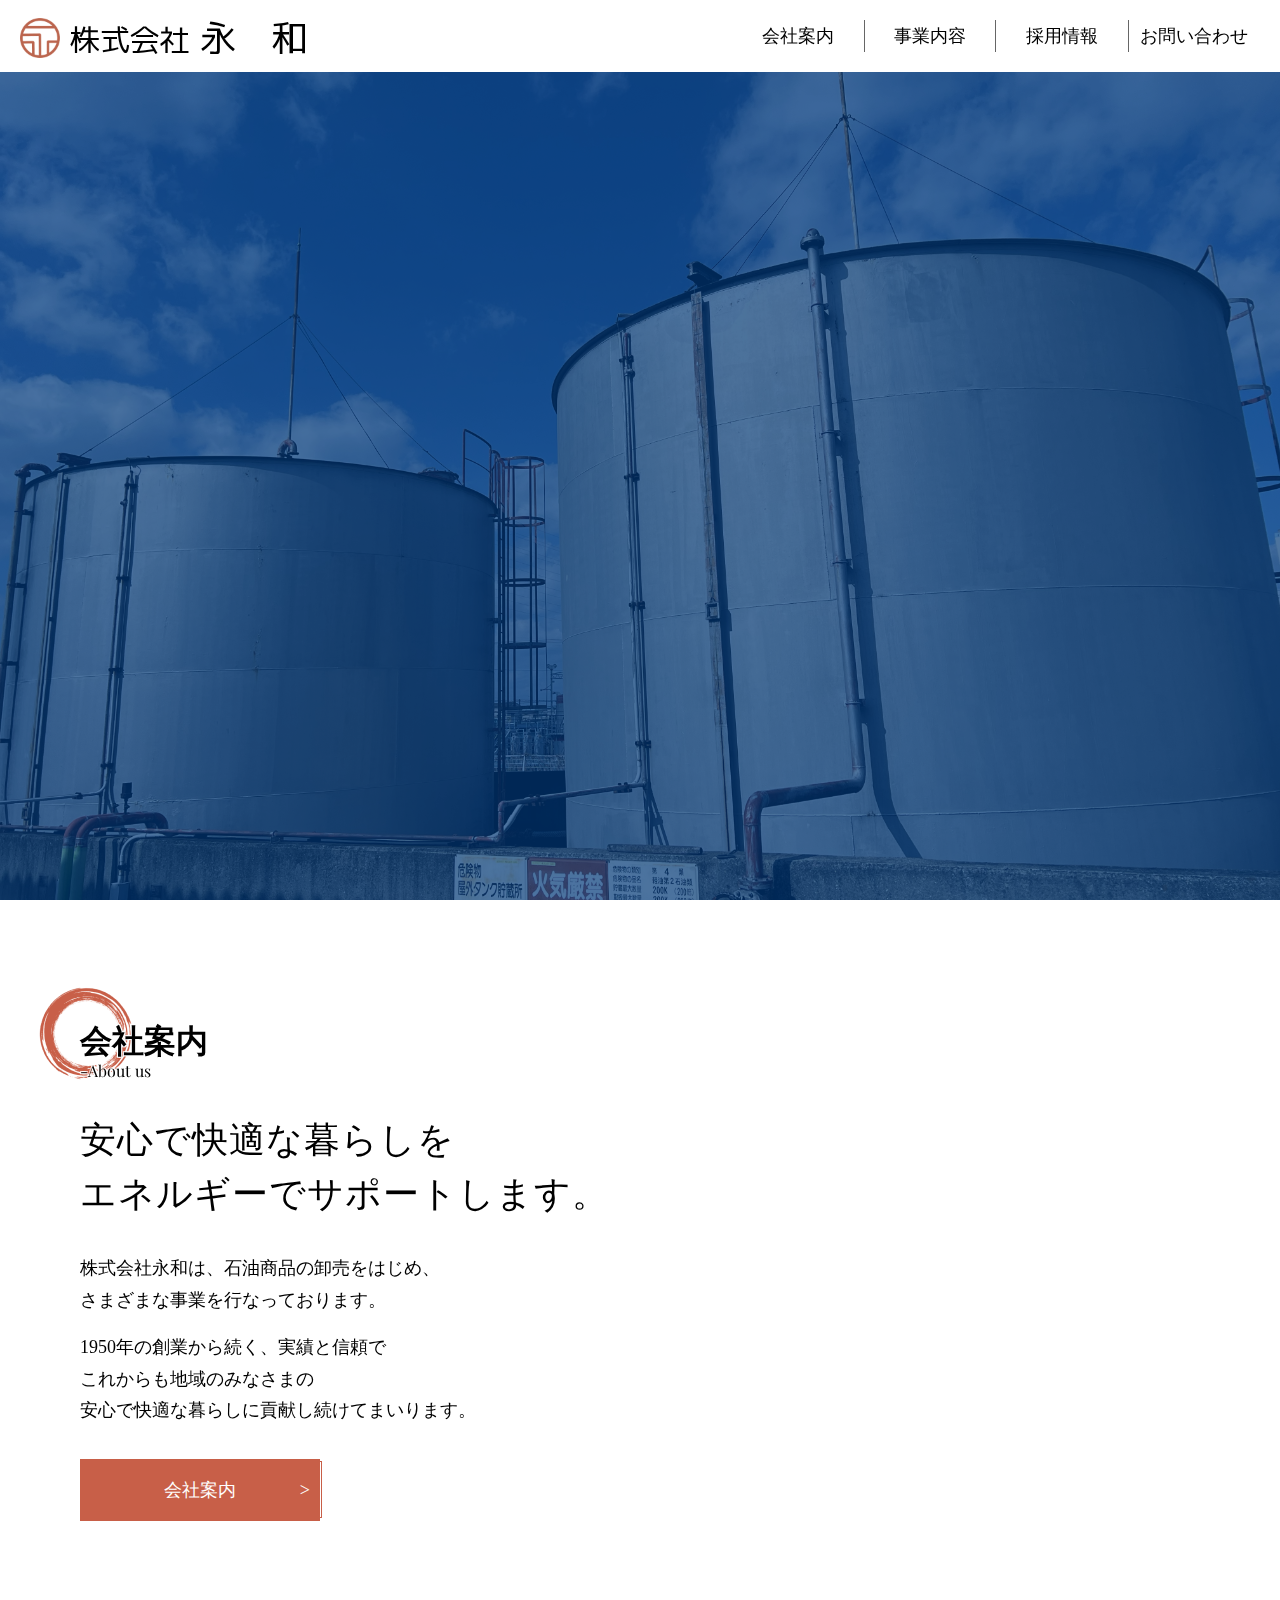
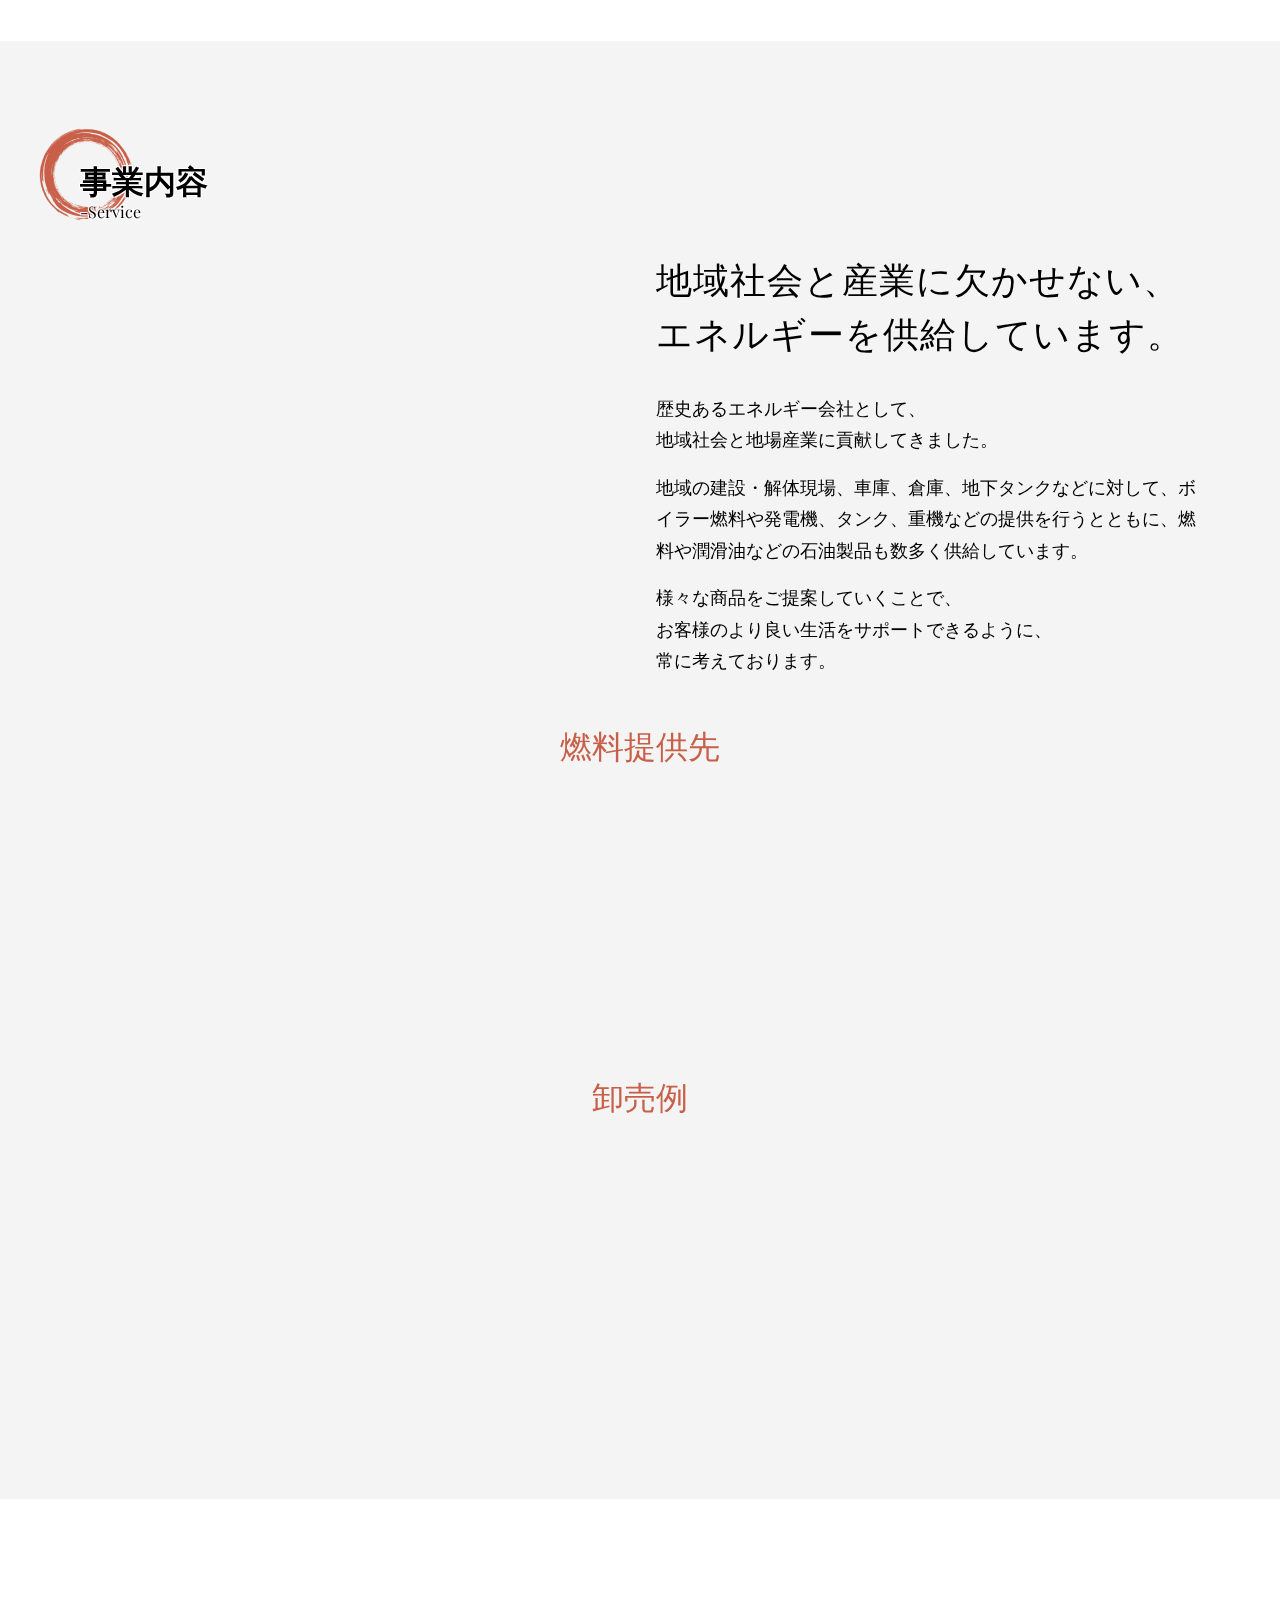
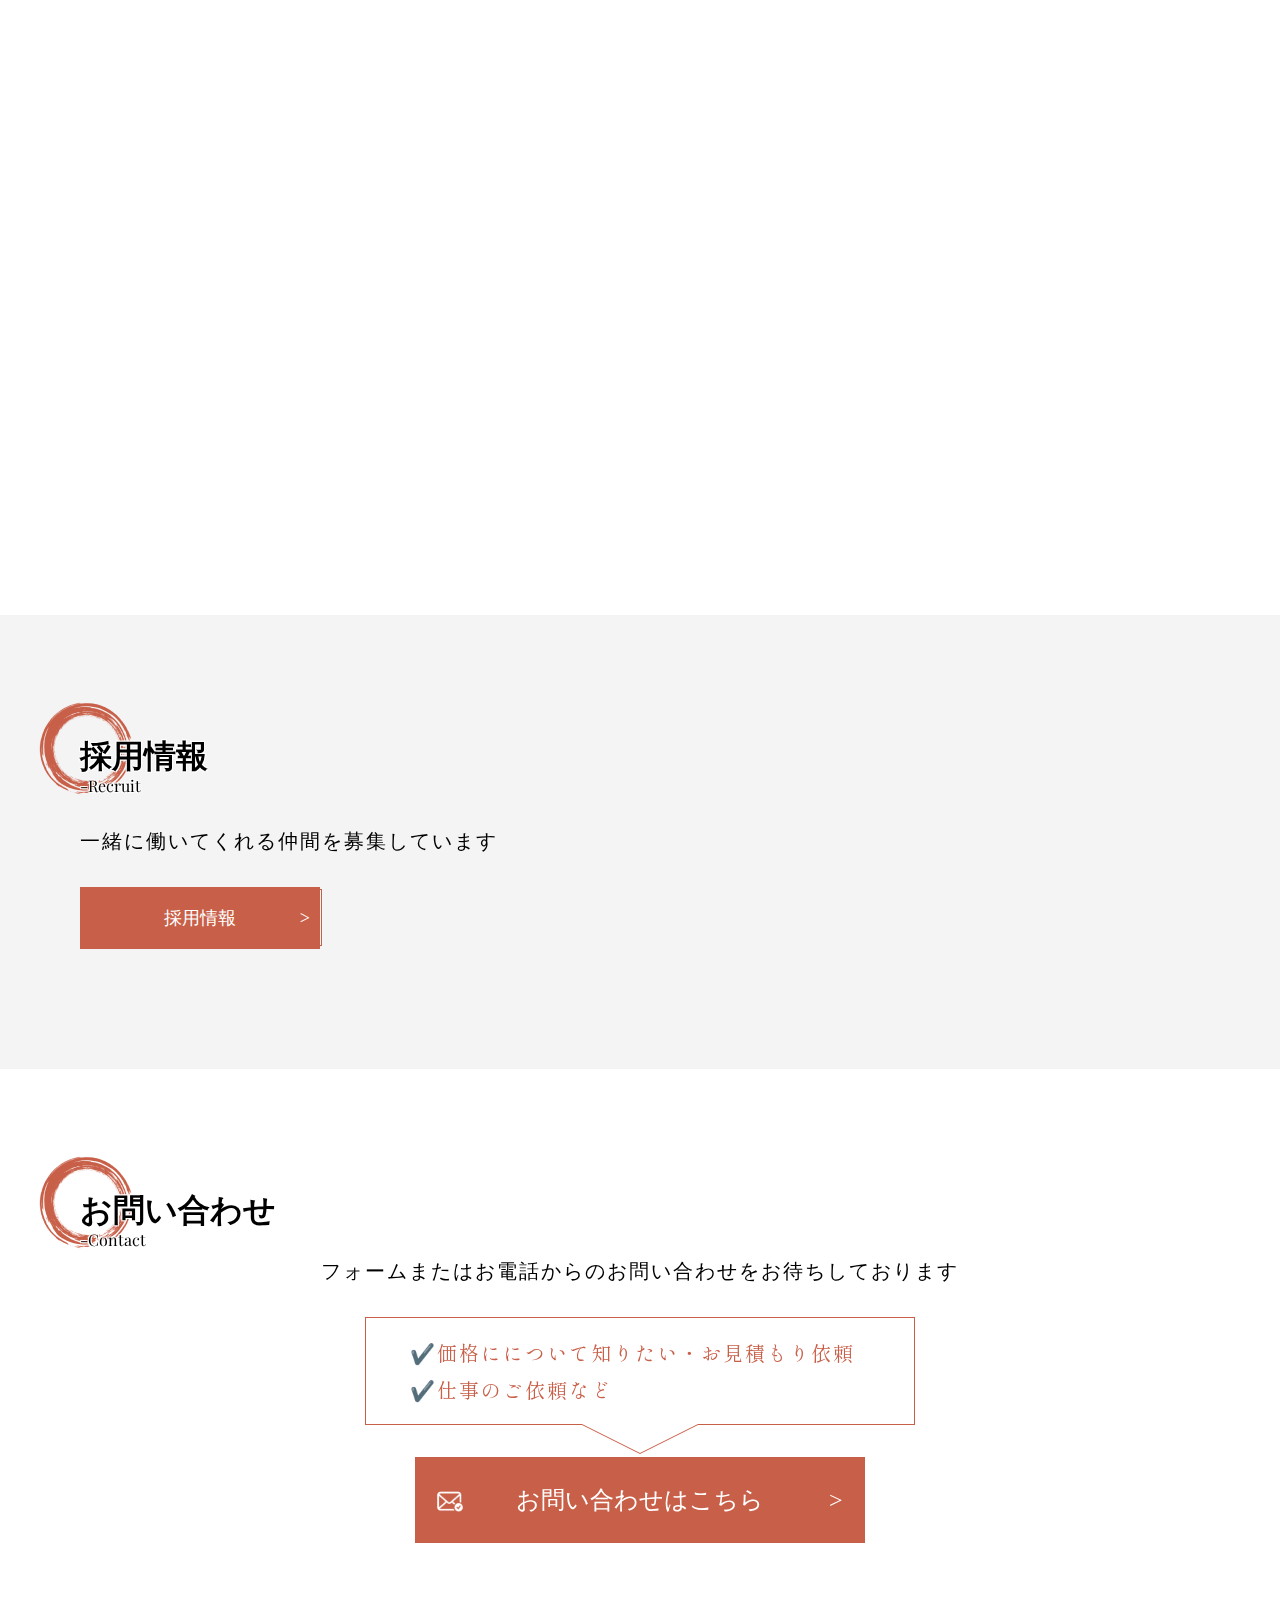
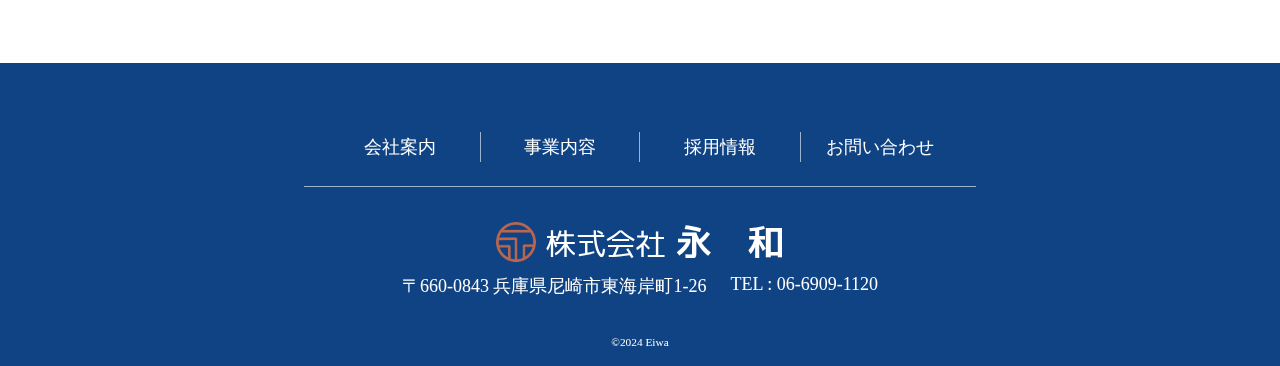
==== index.html @ e451d093 "Add files via upload" ====
<!DOCTYPE html>
<html lang="ja">

<head>
  <meta charset="UTF-8">
  <meta name="viewport" content="width=device-width, initial-scale=1.0">
  <title>トップページ | 株式会社 永和</title>
  <meta name="description" content="株式会社永和のホームページ。1950年創業。石油商品の卸売をはじめ、さまざまな事業を行なっております。実績と信頼で地域のみなさまの安心で快適な暮らしに貢献し続けてまいります。">
  <link rel="shortcut icon" href="favicon.ico" type="image/x-icon">
  <link rel="stylesheet" href="style.css">
  <link rel="preconnect" href="https://fonts.googleapis.com">
  <link rel="preconnect" href="https://fonts.gstatic.com" crossorigin>
  <link href="https://fonts.googleapis.com/css2?family=M+PLUS+2:wght@100..900&display=swap" rel="stylesheet">
  <link rel="preconnect" href="https://fonts.googleapis.com">
  <link rel="preconnect" href="https://fonts.gstatic.com" crossorigin>
  <link href="https://fonts.googleapis.com/css2?family=M+PLUS+2:wght@100..900&family=Shippori+Mincho&display=swap"
    rel="stylesheet">
  <link rel="preconnect" href="https://fonts.googleapis.com">
  <link rel="preconnect" href="https://fonts.gstatic.com" crossorigin>
  <link href="https://fonts.googleapis.com/css2?family=Playfair+Display:ital,wght@0,400..900;1,400..900&display=swap"
    rel="stylesheet">
</head>

<body>
  <header>
    <h1>
      <a href="index.html">
        <img src="logo.png" alt="株式会社永和のロゴマーク" width="40" height="40">
        <span>株式会社</span> 永　和
      </a>
    </h1>
    <nav class="header-menu">
      <ul>
        <li class="header-company"><a href="company/index.html">会社案内</a></li>
        <li class="header-service"><a href="#service">事業内容</a></li>
        <li class="header-recruit"><a href="recruit/index.html">採用情報</a></li>
        <li class="header-contact"><a href="contact/index.html">お問い合わせ</a></li>
      </ul>
    </nav>

    <div id="hamburger">
      <div id="border1"></div>
      <div id="border-center"></div>
      <div id="border2"></div>
    </div>

    <div id="menu">
      <ul>
        <li class="header-company"><a href="company/index.html">会社案内</a></li>
        <li class="header-service"><a href="#service">事業内容</a></li>
        <li class="header-recruit"><a href="recruit/index.html">採用情報</a></li>
        <li class="header-contact"><a href="contact/index.html">お問い合わせ</a></li>
      </ul>
    </div>

    <div id="mask"></div>
  </header>

  <main>
    <section class="mainvisual">
      <div class="background"></div>

      <div class="mainvisual-text">
        <p class="pc-p">永遠に続く繋がり</p>
        <p class="sub-p">〜過去から未来へ〜</p>
      </div>

      <div class="square1"></div>
      <div class="mainvisual-img1"></div>
      <div class="mainvisual-img2"></div>
      <div class="mainvisual-img3"></div>
      <div class="square2"></div>
    </section>

    <section class="about" id="about">
      <div class="about-title">
        <img src="title.png" alt="" width="95" height="95">
        <h2>会社案内</h2>
        <p>-About us</p>
      </div>

      <div class="about-main">
        <h3>安心で快適な暮らしを<br>エネルギーでサポートします。</h3>
        <div class="about-block">
          <div class="about-content">
            <h3>安心で快適な暮らしを<br>エネルギーでサポートします。</h3>
            <div class="about-text">
              <p>株式会社永和は、石油商品の卸売をはじめ、<br>さまざまな事業を行なっております。</p>
              <p>1950年の創業から続く、実績と信頼で<br>これからも地域のみなさまの<br>安心で快適な暮らしに貢献し続けてまいります。</p>
            </div>
            <div class="about-btn">
              <a href="company/index.html">会社案内</a>
              <div class="about-btn-shadow"></div>
            </div>
          </div>
          <div class="about-img">
            <img src="about.jpg" alt="会社概要の写真" loading="lazy">
          </div>
        </div>
      </div>
    </section>

    <section class="service" id="service">
      <div class="service-background"></div>

      <div class="service-title">
        <img src="title.png" alt="" width="95" height="95">
        <h2>事業内容</h2>
        <p>-Service</p>
      </div>

      <div class="service-main">
        <h3>地域社会と産業に欠かせない、<br>エネルギーを供給しています。</h3>
        <div class="service-block">
          <div class="service-content">
            <h3>地域社会と産業に欠かせない、<br>エネルギーを供給しています。</h3>
            <div class="service-text">
              <p>歴史あるエネルギー会社として、<br>地域社会と地場産業に貢献してきました。</p>
              <p>地域の建設・解体現場、車庫、倉庫、地下タンクなどに対して、ボイラー燃料や発電機、タンク、重機などの提供を行うとともに、燃料や潤滑油などの石油製品も数多く供給しています。</p>
              <p>様々な商品をご提案していくことで、<br>お客様のより良い生活をサポートできるように、<br>常に考えております。</p>
            </div>
          </div>
          <div class="service-img">
            <img src="service.jpg" alt="事業内容の写真" loading="lazy">
          </div>
        </div>
      </div>

      <div class="service-supply">
        <p>燃料提供先</p>
        <div>
          <div class="service1">
            <div>
              <img src="service1.png" alt="ボイラー燃料" width="120" height="120" loading="lazy">
            </div>
            <p>ボイラー燃料</p>
          </div>
          <div class="service2">
            <div>
              <img src="service2.png" alt="発電機" width="120" height="120" loading="lazy">
            </div>
            <p>発電機</p>
          </div>
          <div class="service3">
            <div>
              <img src="service3.png" alt="タンク" width="120" height="120" loading="lazy">
            </div>
            <p>タンク</p>
          </div>
          <div class="service4">
            <div>
              <img src="service4.png" alt="重機" width="120" height="120" loading="lazy">
            </div>
            <p>重機</p>
          </div>
        </div>
      </div>

      <div class="service-example">
        <p>卸売例</p>
        <div>
          <div class="example1">
            <div>
              <img src="example1.jpeg" alt="建設・解体現場" loading="lazy">
            </div>
            <p>建設・解体現場</p>
          </div>
          <div class="example2">
            <div>
              <img src="example2.jpeg" alt="地下タンク" loading="lazy">
            </div>
            <p>地下タンク</p>
          </div>
          <div class="example3">
            <div>
              <img src="example3.jpeg" alt="車庫・倉庫" loading="lazy">
            </div>
            <p>車庫・倉庫</p>
          </div>
        </div>
      </div>
    </section>

    <section class="history">
      <div class="inner">
        <p class="sp-since"><span>since</span> 1950</p>
        <div class="history-bg"></div>
      </div>
      
      <div class="history-content">
        <p class="pc-since"><span>since</span> 1950</p>
        <div class="history-title">
          <p>70年とこれから</p>
        </div>
        <div class="pc-history-text">
          <p>過去70年を超える歴史の中で、私たちは石炭から石油へ、<br>そして今日では新たな燃料へと移り変わるエネルギーの進化に対応してきました。</p>
          <p>この変化の波を捉え、経済環境の変動に迅速に適応することで、当社は進化を遂げてまいりました。<br>私たちの使命は、関わるすべての人々に笑顔と満足を提供することです。</p>
          <p>この目標を達成するために、市場のニーズを的確に把握し、応えることに努めています。</p>
          <p>信頼されるパートナーとして、お客様との強固な関係を築きながら、革新と成長を続けて参ります。</p>
          <p>未来への歩みを、共に進めていくことを約束します。</p>
        </div>
        <div class="sp-history-text">
          <p>過去70年を超える歴史の中で、<br>私たちは石炭から石油へ、<br>そして今日では新たな燃料へと移り変わる<br>エネルギーの進化に対応してきました。</p>
          <p>この変化の波を捉え、<br>経済環境の変動に迅速に適応することで、<br>当社は進化を遂げてまいりました。<br>私たちの使命は、<br>関わるすべての人々に<br>笑顔と満足を提供することです。</p>
          <p>この目標を達成するために、<br>市場のニーズを的確に把握し、<br>応えることに努めています。</p>
          <p>信頼されるパートナーとして、<br>お客様との強固な関係を築きながら、<br>革新と成長を続けて参ります。</p>
          <p>未来への歩みを、<br>共に進めていくことを約束します。</p>
        </div>
      </div>
    </section>

    <section class="recruit">
      <div class="recruit-background"></div>

      <div class="recruit-title">
        <img src="title.png" alt="" width="95" height="95">
        <h2>採用情報</h2>
        <p>-Recruit</p>
      </div>

      <div class="recruit-content">
        <div class="recruit-text">
          <p>一緒に働いてくれる仲間を募集しています</p>
          <div class="recruit-btn">
            <a href="recruit/index.html">採用情報</a>
            <div class="recruit-btn-shadow"></div>
          </div>
        </div>
        <div class="recruit-img">
          <img src="recruit.jpg" alt="採用情報の写真" loading="lazy">
        </div>
      </div>
    </section>

    <section class="contact">
      <div class="contact-title">
        <img src="title.png" alt="" width="95" height="95">
        <h2>お問い合わせ</h2>
        <p>-Contact</p>
      </div>

      <p class="pc-contact">フォームまたはお電話からのお問い合わせをお待ちしております</p>
      <p class="sp-contact">フォームまたはお電話からのお問い合わせを<br>お待ちしております</p>
      <div class="contact-content">
        <p>✔️価格にについて知りたい・お見積もり依頼 </p>
        <p>✔️仕事のご依頼など</p>
      </div>
      <div class="contact-btn">
        <a href="contact/index.html">
          お問い合わせはこちら
        </a>
      </div>
    </section>
  </main>

  <footer>
    <div class="footer-main">
      <div class="footer-menu">
        <ul>
          <li class="footer-about"><a href="company/index.html">会社案内</a></li>
          <li class="footer-service"><a href="#service">事業内容</a></li>
          <li class="footer-recruit"><a href="recruit/index.html">採用情報</a></li>
          <li class="footer-contact"><a href="contact/index.html">お問い合わせ</a></li>
        </ul>
      </div>
      <div class="footer-logo">
        <div class="footer-logo-name">
          <a href="index.html">
            <img src="logo.png" alt="株式会社永和のロゴマーク" width="40" height="40">
            <span>株式会社</span> 永　和
          </a>
        </div>
        <div class="footer-logo-address">
          <p class="address">〒660-0843 兵庫県尼崎市東海岸町1-26</p>
          <p class="tel">TEL : 06-6909-1120</p>
        </div>
      </div>
    </div>

    <div class="footer-copy">
      <small>&copy;2024 Eiwa</small>
    </div>
  </footer>

  <script src="main.js"></script>
</body>

</html>
---- style.css ----
@charset "utf-8";

@font-face {
  font-family: "myfont1";
  src: url("font/GenEiChikugoMin3-R.ttf") format(truetype);
}

@font-face {
  font-family: "myfont2";
  src: url("font/GenEiGothicN-Regular.otf") format(opentype);
}

@font-face {
  font-family: "myfont3";
  src: url("font/GenEiGothicN-ExtraLigh.otf") format(opentype);
}

@font-face {
  font-family: "myfont4";
  src: url("font/GenEiGothicN-Ligh.otf") format(opentype);
}

@font-face {
  font-family: "myfont5";
  src: url("font/GenEiGothicN-SemiLight.otf") format(opentype);
}

@font-face {
  font-family: "myfont6";
  src: url("font/GenEiGothicN-Heavy.otf") format(opentype);
}

@font-face {
  font-family: "myfont7";
  src: url("font/GenEiGothicN-Bold.otf") format(opentype);
}

@font-face {
  font-family: "myfont8";
  src: url("font/GenEiGothicN-SemiBold.otf") format(opentype);
}

/*=======================================================================
common
=======================================================================*/
* {
  margin: 0;
  padding: 0;
  box-sizing: border-box;
  font-weight: normal;
}

html {
  scroll-behavior: smooth;
}

ul {
  list-style: none;
}

a {
  color: inherit;
  text-decoration: none;
}

img {
  vertical-align: bottom;
}

/*=======================================================================
header
=======================================================================*/
header {
  display: flex;
  justify-content: space-between;
  align-items: center;
  width: 100%;
  height: 72px;
  padding: 0 20px;
}

header h1 {
  font-family: "M PLUS 2", sans-serif;
  font-weight: 600;
  font-size: 2.25rem;
  line-height: 40px;
  white-space: nowrap;
  transition: all .3s;
  z-index: 5;
}

header h1 img {
  transition: all .3s;
}

header h1 span {
  font-size: 1.875rem;
}

header .header-menu ul {
  display: flex;
}

header .header-menu ul li {
  font-family: "myfont1";
  width: 132px;
  height: 32px;
}

header .header-menu ul li a {
  display: flex;
  justify-content: center;
  align-items: center;
  width: 100%;
  height: 100%;
  font-size: 1.125rem;
  cursor: pointer;
}

header .header-menu ul li a:hover {
  opacity: .6;
  scale: 1.1;
}

header .header-menu .header-service {
  position: relative;
}

header .header-menu .header-service::before {
  content: '';
  position: absolute;
  top: 50%;
  left: 0;
  transform: translateY(-50%);
  width: 1px;
  height: 32px;
  background: #000;
  opacity: .6;
}

header .header-menu .header-service::after {
  content: '';
  position: absolute;
  top: 50%;
  right: 0;
  transform: translateY(-50%);
  width: 1px;
  height: 32px;
  background: #000;
  opacity: .6;
}

header .header-menu .header-contact {
  position: relative;
}

header .header-menu .header-contact::before {
  content: '';
  position: absolute;
  top: 50%;
  left: 0;
  transform: translateY(-50%);
  width: 1px;
  height: 32px;
  background: #000;
  opacity: .6;
}

header #hamburger {
  position: relative;
  display: none;
  width: 60px;
  height: 60px;
  cursor: pointer;
  z-index: 5;
}

header #hamburger #border1 {
  position: absolute;
  top: 30%;
  left: 50%;
  transform: translateX(-50%);
  width: 42px;
  height: 2px;
  background: #111;
  transition: all .3s;
}

header #hamburger #border1.show {
  transform: rotate(45deg) translate(-7px, 21px);
}

header #hamburger #border-center {
  position: absolute;
  top: 50%;
  left: 50%;
  transform: translateX(-50%);
  width: 42px;
  height: 2px;
  background: #111;
  transition: opacity .3s;
}

header #hamburger #border-center.show {
  opacity: 0;
}

header #hamburger #border2 {
  position: absolute;
  top: 70%;
  left: 50%;
  transform: translateX(-50%);
  width: 42px;
  height: 2px;
  background: #111;
  transition: all .3s;
}

header #hamburger #border2.show {
  transform: rotate(-45deg) translate(-5px, -22px);
}

header #menu {
  position: fixed;
  top: 72px;
  left: 50%;
  transform: translateX(-50%);
  width: 100%;
  border-top: 1px solid #bbb;
  text-align: center;
  opacity: 0;
  pointer-events: none;
  transition: opacity .3s;
  z-index: 4;
}

header #menu.show {
  opacity: 1;
}

header #menu ul li {
  font-family: "myfont1";
  width: 100%;
  padding: 32px 0;
  border-bottom: 1px solid #bbb;
  text-align: center;
  cursor: pointer;
}

header #menu ul li a {
  display: block;
  width: 100%;
  height: 100%;
  font-size: 1.125rem;
  cursor: pointer;
}

header #menu ul li a:hover {
  opacity: .6;
  scale: 1.1;
}

header #menu li:nth-child(1) {
  transform: translateY(200px);
  opacity: 0;
  transition: all .3s;
}

header #menu.show li:nth-child(1) {
  transform: none;
  opacity: 1;
  pointer-events: all;
}

header #menu li:nth-child(2) {
  transform: translateY(200px);
  opacity: 0;
  transition: all .3s .1s;
}

header #menu.show li:nth-child(2) {
  transform: none;
  opacity: 1;
  pointer-events: all;
}

header #menu li:nth-child(3) {
  transform: translateY(200px);
  opacity: 0;
  transition: all .3s .2s;
}

header #menu.show li:nth-child(3) {
  transform: none;
  opacity: 1;
  pointer-events: all;
}

header #menu li:nth-child(4) {
  transform: translateY(200px);
  opacity: 0;
  transition: all .3s .3s;
}

header #menu.show li:nth-child(4) {
  transform: none;
  opacity: 1;
  pointer-events: all;
}

header #mask {
  position: fixed;
  inset: 0;
  background: #fff;
  opacity: 0;
  pointer-events: none;
  transition: opacity .3s;
  z-index: 3;
}

header #mask.show {
  opacity: 1;
  pointer-events: all;
}

/*=======================================================================
mainvisual
=======================================================================*/
main .mainvisual {
  position: relative;
  width: 100vw;
  height: calc(100vh - 72px);
  background-image: url(mainvisual.jpg);
  background-size: cover;
  background-position: 10%;
  overflow: hidden;
}

main .mainvisual .background {
  position: absolute;
  inset: 0 0 0 0;
  background: rgba(0, 56, 121, .7);
}

main .mainvisual .mainvisual-text {
  position: absolute;
  top: 50%;
  left: 40px;
  transform: translateY(-50%);
  font-family: "myfont1";
  color: #fff;
  z-index: 2;
}

main .mainvisual .mainvisual-text .pc-p {
  font-size: 4.25rem;
  white-space: nowrap;
  opacity: 0;
  transform: translateX(-100px);
  transition: all .3s;
  animation: anime1 .8s forwards;
}

@keyframes anime1 {
  100% {
    opacity: 1;
    transform: none;
  }
}

main .mainvisual .mainvisual-text .sub-p {
  margin-top: 36px;
  font-size: 2.25rem;
  white-space: nowrap;
  opacity: 0;
  transform: translateX(-100px);
  transition: all .3s;
  animation: anime2 .8s .6s forwards;
}

@keyframes anime2 {
  100% {
    opacity: 1;
    transform: none;
  }
}

main .mainvisual .square1 {
  position: absolute;
  top: -300px;
  right: 655px;
  width: 360px;
  height: 315px;
  clip-path: polygon(0 0,
      52% 0,
      100% 100%,
      48% 100%);
  background: #1d52a9;
  opacity: 0;
  animation: anime3 2s 3.6s forwards;
}

@keyframes anime3 {
  100% {
    opacity: 1;
  }
}

main .mainvisual .mainvisual-img1 {
  position: absolute;
  overflow: hidden;
  top: 35px;
  right: 494px;
  width: 336px;
  height: 280px;
  clip-path: polygon(0 0,
      55% 0,
      100% 100%,
      45% 100%);
  background-image: url(mainvisual-img1.jpg);
  background-repeat: no-repeat;
  background-size: 290%;
  background-position: 53% 60%;
  opacity: 0;
  transform: translate(-130px, -220px);
  animation: anime4 1s 2s forwards;
}

@keyframes anime4 {
  100% {
    opacity: 1;
    transform: none;
  }
}

main .mainvisual .mainvisual-img2 {
  position: absolute;
  overflow: hidden;
  top: 335px;
  right: 286px;
  width: 382px;
  height: 360px;
  clip-path: polygon(0 0,
      48% 0,
      100% 100%,
      52% 100%);
  background-image: url(mainvisual-img2.jpeg);
  background-repeat: no-repeat;
  background-size: 200%;
  background-position: 73% 20%;
  opacity: 0;
  transform: translate(-130px, -220px);
  animation: anime5 1s 1.4s forwards;
}

@keyframes anime5 {
  100% {
    opacity: 1;
    transform: none;
  }
}

main .mainvisual .mainvisual-img3 {
  position: absolute;
  overflow: hidden;
  top: 35px;
  right: -43px;
  width: 660px;
  height: 480px;
  clip-path: polygon(0 0,
      60% 0,
      100% 100%,
      40% 100%);
  background-image: url(mainvisual-img3.jpg);
  background-repeat: no-repeat;
  background-size: 127%;
  background-position: 10% 60%;
  opacity: 0;
  transform: translate(-130px, -220px);
  animation: anime6 2s 2.6s forwards;
}

@keyframes anime6 {
  100% {
    opacity: 1;
    transform: none;
  }
}

main .mainvisual .square2 {
  position: absolute;
  top: 535px;
  right: -315px;
  width: 660px;
  height: 480px;
  clip-path: polygon(0 0,
      60% 0,
      100% 100%,
      40% 100%);
  background: #1d52a9;
  opacity: 0;
  animation: anime7 2s 3.6s forwards;
}

@keyframes anime7 {
  100% {
    opacity: 1;
  }
}

/*=======================================================================
about
=======================================================================*/
main .about {
  padding: 120px 0;
}

main .about .about-title {
  position: relative;
  width: min(100% - 122px, 1120px);
  margin-inline: auto;
}

main .about .about-title img {
  position: absolute;
  bottom: 0;
  left: -42.5px;
  z-index: -2;
}

main .about .about-title h2 {
  font-family: "myfont1";
  font-weight: bold;
  font-size: 2rem;
  text-shadow: 1px 1px 0 #fff, -1px -1px 0 #fff, -1px 1px 0 #fff, 1px -1px 0 #fff;
}

main .about .about-title p {
  font-family: "Playfair Display", serif;
  margin-top: -4px;
  text-shadow: 1px 1px 0 #fff, -1px -1px 0 #fff, -1px 1px 0 #fff, 1px -1px 0 #fff;
}

main .about .about-main>h3 {
  display: none;
  font-family: "myfont1";
  font-size: 2.25rem;
  line-height: 1.5;
  letter-spacing: 1px;
  width: min(100% - 40px, 1120px);
  margin-inline: auto;
  margin-top: 24px;
}

main .about .about-main .about-block {
  display: flex;
  gap: 32px;
  width: min(100% - 40px, 1120px);
  margin-inline: auto;
  margin-top: 32px;
}

main .about .about-main .about-block>div {
  width: calc((100% - 32px) / 2);
}

main .about .about-main .about-block .about-content h3 {
  font-family: "myfont1";
  font-size: 2.25rem;
  line-height: 1.5;
  letter-spacing: 1px;
}

main .about .about-main .about-block .about-content .about-text {
  font-family: "myfont2";
  margin-top: 32px;
}

main .about .about-main .about-block .about-content .about-text p {
  font-size: 1.125rem;
  line-height: 1.75;
}

main .about .about-main .about-block .about-content .about-text p+p {
  margin-top: 16px;
}

main .about .about-block .about-content .about-btn {
  position: relative;
  width: 240px;
  margin-top: 32px;
  font-family: "myfont1";
  font-size: 1.125rem;
  color: #fff;
  background: #c85f48;
  text-align: center;
  cursor: pointer;
  transition: transform .3s, opacity .3s;
}

main .about .about-block .about-content .about-btn::after {
  content: '>';
  position: absolute;
  top: 50%;
  right: 10px;
  transform: translateY(-50%);
  color: #fff;
}

main .about .about-block .about-content .about-btn:hover {
  opacity: .6;
}

main .about .about-block .about-content .about-btn:active {
  opacity: .4;
  transform: translate(2px, 2px);
}

main .about .about-block .about-content .about-btn a {
  display: block;
  width: 100%;
  padding: 19px 0;
}

main .about .about-block .about-content .about-btn .about-btn-shadow {
  position: absolute;
  top: 2px;
  left: 2px;
  width: 240px;
  height: 57px;
  border: 1px solid #c85f48;
  transition: transform .3s;
  pointer-events: none;
}

main .about .about-block .about-content .about-btn:active .about-btn-shadow {
  transform: translate(-2px, -2px);
}

main .about .about-main .about-block .about-img {
  opacity: 0;
  transform: translateY(100px);
  transition: transform .6s, opacity .6s;
}

main .about .about-main .about-block .about-img img {
  width: 100%;
}




/*=======================================================================
service
=======================================================================*/
main .service {
  position: relative;
  padding: 120px 0;
}

main .service .service-background {
  position: absolute;
  inset: 0 0 0 0;
  background: rgba(217, 217, 217, .3);
  z-index: -3;
}

main .service .service-title {
  position: relative;
  width: min(100% - 122px, 1120px);
  margin-inline: auto;
}

main .service .service-title img {
  position: absolute;
  bottom: 0;
  left: -42.5px;
  z-index: -2;
}

main .service .service-title h2 {
  font-family: "myfont1";
  font-weight: bold;
  font-size: 2rem;
  text-shadow: 1px 1px 0 #fff, -1px -1px 0 #fff, -1px 1px 0 #fff, 1px -1px 0 #fff;
}

main .service .service-title p {
  margin-top: -4px;
  font-family: "Playfair Display", serif;
  text-shadow: 1px 1px 0 #fff, -1px -1px 0 #fff, -1px 1px 0 #fff, 1px -1px 0 #fff;
}

main .service .service-main>h3 {
  display: none;
  font-family: "myfont1";
  font-size: 2.25rem;
  line-height: 1.5;
  letter-spacing: 1px;
  width: min(100% - 40px, 1120px);
  margin-inline: auto;
  margin-top: 24px;
}

main .service .service-main .service-block {
  display: flex;
  flex-direction: row-reverse;
  gap: 32px;
  width: min(100% - 40px, 1120px);
  margin-inline: auto;
  margin-top: 32px;
}

main .service .service-main .service-block>div {
  width: calc((100% - 32px) / 2);
}

main .service .service-main .service-block .service-content h3 {
  font-family: "myfont1";
  font-size: 2.25rem;
  line-height: 1.5;
  letter-spacing: 1px;
}

main .service .service-main .service-block .service-content .service-text {
  font-family: "myfont2";
  margin-top: 32px;
}

main .service .service-main .service-block .service-content .service-text p {
  font-size: 1.125rem;
  line-height: 1.75;
}

main .service .service-main .service-block .service-content .service-text p+p {
  margin-top: 16px;
}

main .service .service-main .service-img {
  opacity: 0;
  transform: translateY(100px);
  transition: transform .6s, opacity .6s;
}

main .service .service-main .service-img img {
  width: 100%;
}

main .service .service-supply {
  width: min(100% - 40px, 980px);
  margin-top: 48px;
  margin-inline: auto;
  text-align: center;
}

main .service .service-supply>p {
  font-family: "myfont1";
  font-size: 2rem;
  color: #c85f48;
}

main .service .service-supply>div {
  margin-top: 16px;
  display: flex;
  gap: 24px;
}

main .service .service-supply>div .service1,
main .service .service-supply>div .service2,
main .service .service-supply>div .service3,
main .service .service-supply>div .service4 {
  width: calc((100% - 72px) / 4);
  font-family: "myfont2";
  opacity: 0;
  transition: opacity 1s;
}

main .service .service-supply>div>div div {
  position: relative;
  width: 100%;
  background: #fff;
  box-shadow: 2px 2px 2px rgba(0, 0, 0, .2);
  border-radius: 16px;
  aspect-ratio: 1 / 1;
}

main .service .service-supply>div>div div img {
  position: absolute;
  top: 50%;
  left: 50%;
  translate: -50% -50%;
  width: 70%;
  height: auto;
}

main .service .service-supply>div>div p {
  margin-top: 8px;
  font-size: 1.125rem;
}

main .service .service-example {
  width: min(100% - 40px, 980px);
  margin-top: 32px;
  margin-inline: auto;
  text-align: center;
}

main .service .service-example>p {
  font-family: "myfont1";
  font-size: 2rem;
  color: #c85f48;
}

main .service .service-example>div {
  margin-top: 16px;
  display: flex;
  gap: 16px;
}

main .service .service-example>div .example1,
main .service .service-example>div .example2,
main .service .service-example>div .example3 {
  width: calc((100% - 32px) / 3);
  opacity: 0;
  transition: opacity 1s;
}

main .service .service-example>div>div div {
  width: 100%;
}

main .service .service-example>div>div div img {
  width: 100%;
}

main .service .service-example>div>div p {
  margin-top: 8px;
  font-size: 1.125rem;
}


/*=======================================================================
history
=======================================================================*/
main .history {
  position: relative;
  overflow: hidden;
  background: url(history.jpg);
  background-attachment: fixed;
  background-size: cover;
  background-position: center;
  padding: 120px 0;
  z-index: -3;
}

main .history .inner  {
  display: none;
  position: absolute;
  top: 0;
  left: 0;
  width: 100%;
  height: 100%;
  clip-path: inset(0);
  z-index: -3;
}

main .history .inner .sp-since {
  position: fixed;
  top: 50%;
  left: 50%;
  transform: translate(-50%, -50%);
  font-family: "myfont1";
  font-size: 5rem;
  color: #fff;
  white-space: nowrap;
  opacity: .1;
  z-index: -2;
}

main .history .inner .sp-since span {
  font-size: 3.125rem;
}

main .history .history-bg {
  position: fixed;
  top: 0;
  left: 0;
  width: 100vw;
  height: 100vh;
  background-image: url(sp-history.jpg);
  background-size: cover;
  background-position: center;
  z-index: -3;
}

main .history .history-content {
  width: min(100% - 40px, 1120px);
  margin-inline: auto;
  font-family: "myfont1";
  text-align: center;
  color: #fff;
}

main .history .history-content .pc-since {
  position: fixed;
  top: 50%;
  left: 50%;
  transform: translate(-50%, -50%);
  font-family: "myfont1";
  font-size: 15rem;
  white-space: nowrap;
  opacity: .1;
  z-index: -2;
}

main .history .history-content .pc-since span {
  font-size: 10rem;
}

main .history .history-title p {
  font-size: 2.5rem;
  letter-spacing: 1px;
}

main .history .pc-history-text {
  margin-top: 48px;
}

main .history .pc-history-text p {
  font-size: 1.25rem;
  line-height: 1.75;
  letter-spacing: 1px;
}

main .history .sp-history-text {
  display: none;
  margin-top: 48px;
}

main .history .sp-history-text p {
  font-size: .875rem;
  line-height: 1.75;
  letter-spacing: 1px;
}


main .history .pc-history-text p+p,
main .history .sp-history-text p+p {
  margin-top: 32px;
}

/*=======================================================================
recruit
=======================================================================*/
main .recruit {
  position: relative;
  padding: 120px 0;
}

main .recruit .recruit-background {
  position: absolute;
  inset: 0 0 0 0;
  background: rgba(217, 217, 217, .3);
  z-index: -3;
}

main .recruit .recruit-title {
  position: relative;
  width: min(100% - 122px, 1120px);
  margin-inline: auto;
}

main .recruit .recruit-title img {
  position: absolute;
  bottom: 0;
  left: -42.5px;
  z-index: -2;
}

main .recruit .recruit-title h2 {
  font-family: "myfont1";
  font-weight: bold;
  font-size: 2rem;
  text-shadow: 1px 1px 0 #fff, -1px -1px 0 #fff, -1px 1px 0 #fff, 1px -1px 0 #fff;
}

main .recruit .recruit-title p {
  margin-top: -4px;
  font-family: "Playfair Display", serif;
  text-shadow: 1px 1px 0 #fff, -1px -1px 0 #fff, -1px 1px 0 #fff, 1px -1px 0 #fff;
}

main .recruit .recruit-content {
  display: flex;
  align-items: center;
  gap: 32px;
  width: min(100% - 40px, 1120px);
  margin-top: 32px;
  margin-inline: auto;
}

main .recruit .recruit-content .recruit-text p {
  font-family: "myfont2";
  font-size: 1.25rem;
  letter-spacing: 2px;
}

main .recruit .recruit-content>div {
  width: calc((100% - 32px) / 2);
}

main .recruit .recruit-content .recruit-btn {
  position: relative;
  font-size: 1.125rem;
  width: 240px;
  margin-top: 32px;
  color: #fff;
  font-family: "myfont1";
  background: #c85f48;
  text-align: center;
  cursor: pointer;
  transition: transform .3s, opacity .3s;
}

main .recruit .recruit-content .recruit-btn::after {
  content: '>';
  position: absolute;
  top: 50%;
  right: 10px;
  transform: translateY(-50%);
  color: #fff;
}

main .recruit .recruit-content .recruit-btn:hover {
  opacity: .6;
}

main .recruit .recruit-content .recruit-btn:active {
  opacity: .4;
  transform: translate(2px, 2px);
}

main .recruit .recruit-content .recruit-btn a {
  display: block;
  width: 100%;
  padding: 19px 0;
}

main .recruit .recruit-content .recruit-btn .recruit-btn-shadow {
  position: absolute;
  top: 2px;
  left: 2px;
  width: 240px;
  height: 57px;
  border: 1px solid #c85f48;
  transition: transform .3s;
  pointer-events: none;
}

main .recruit .recruit-content .recruit-btn:active .recruit-btn-shadow {
  transform: translate(-2px, -2px);
}

main .recruit .recruit-content .recruit-img {
  opacity: 0;
  transform: translateY(100px);
  transition: transform .6s, opacity .6s;
}

main .recruit .recruit-content .recruit-img img {
  width: 100%;
}

/*=======================================================================
contact
=======================================================================*/
main .contact {
  padding: 120px 0;
}

main .contact .contact-title {
  position: relative;
  width: min(100% - 122px, 1120px);
  margin-inline: auto;
}

main .contact .contact-title img {
  position: absolute;
  bottom: 0;
  left: -42.5px;
  z-index: -2;
}

main .contact .contact-title h2 {
  font-family: "myfont1";
  font-weight: bold;
  font-size: 2rem;
  text-shadow: 1px 1px 0 #fff, -1px -1px 0 #fff, -1px 1px 0 #fff, 1px -1px 0 #fff;
}

main .contact .contact-title p {
  margin-top: -4px;
  font-family: "Playfair Display", serif;
  text-shadow: 1px 1px 0 #fff, -1px -1px 0 #fff, -1px 1px 0 #fff, 1px -1px 0 #fff;
}

main .contact .pc-contact {
  margin-top: 8px;
  text-align: center;
  font-family: "myfont2";
  font-size: 1.25rem;
  letter-spacing: 2px;
}

main .contact .sp-contact {
  display: none;
  margin-top: 8px;
  text-align: center;
  font-family: "myfont2";
  font-size: 1.25rem;
  letter-spacing: 2px;
}

main .contact .contact-content {
  position: relative;
  width: min(100% - 100px, 550px);
  margin-top: 32px;
  margin-inline: auto;
  padding: 20px 0;
  color: #c85f48;
  border: 1px solid #c85f48;
  z-index: 2;
}

main .contact .contact-content::before {
  content: '';
  position: absolute;
  top: calc(100% - 1px);
  left: 50%;
  transform: translateX(-50%);
  width: 0;
  height: 0;
  border-top: 30px solid #fff;
  border-left: 60px solid transparent;
  border-right: 60px solid transparent;
  z-index: 2;
}

main .contact .contact-content::after {
  content: '';
  position: absolute;
  top: 100%;
  left: 50%;
  transform: translateX(-50%);
  width: 0;
  height: 0;
  border-top: 30px solid #c85f48;
  border-left: 60px solid transparent;
  border-right: 60px solid transparent;
}

main .contact .contact-content p {
  width: min(100% - 40px, 460px);
  margin-inline: auto;
  font-family: "Shippori Mincho", serif;
  font-size: 1.25rem;
  letter-spacing: 2px;
}

main .contact .contact-content p+p {
  margin-top: 8px;
}

main .contact .contact-btn {
  width: min(100% - 120px, 450px);
  margin: 32px auto 0;
  font-family: "myfont1";
  font-size: 1.5rem;
  color: #fff;
  background: #c85f48;
  text-align: center;
  cursor: pointer;
}

main .contact .contact-btn:hover {
  opacity: .7;
}

main .contact .contact-btn a {
  position: relative;
  display: block;
  width: 100%;
  padding: 27px 0;
}

main .contact .contact-btn img {
  position: absolute;
  top: 55%;
  left: 5%;
  transform: translateY(-50%);
}

main .contact .contact-btn a::before {
  content: url(mail-icon.png);
  display: inline-block;
  vertical-align: middle;
  position: absolute;
  top: calc(50% - 116px);
  left: calc(5% - 116px);
  transform: translateY(-50%);
  scale: .1;
}

main .contact .contact-btn a::after {
  content: '>';
  position: absolute;
  top: 50%;
  right: 5%;
  transform: translateY(-50%);
  color: #fff;
}


/*=======================================================================
footer
=======================================================================*/
footer {
  font-family: "myfont1";
  padding: 60px 0 16px;
  color: #ffffff;
  background: #104383;
}

footer .footer-main {
  width: min(100% - 40px, 1120px);
  margin-inline: auto;
}

footer .footer-main .footer-menu {
  position: relative;
  padding-bottom: 16px;
}

footer .footer-main .footer-menu::before {
  content: '';
  position: absolute;
  bottom: 0;
  left: 50%;
  transform: translateX(-50%);
  width: 60%;
  height: 1px;
  background: #fff;
  opacity: .6;
}

footer .footer-main .footer-menu ul {
  display: flex;
  justify-content: center;
}

footer .footer-main .footer-menu ul li {
  width: 160px;
  height: 48px;
}

footer .footer-main .footer-menu ul li a {
  display: flex;
  justify-content: center;
  align-items: center;
  width: 100%;
  height: 100%;
  font-size: 1.125rem;
  cursor: pointer;
}

footer .footer-main .footer-menu ul li a:hover {
  opacity: .6;
  scale: 1.1;
}

footer .footer-main .footer-menu ul .footer-service {
  position: relative;
}

footer .footer-main .footer-menu ul .footer-service::before {
  content: '';
  position: absolute;
  top: 50%;
  left: 0;
  transform: translateY(-50%);
  width: 1px;
  height: 30px;
  background: #fff;
  opacity: .6;
}

footer .footer-main .footer-menu ul .footer-service::after {
  content: '';
  position: absolute;
  top: 50%;
  right: 0;
  transform: translateY(-50%);
  width: 1px;
  height: 30px;
  background: #fff;
  opacity: .6;
}

footer .footer-main .footer-menu ul .footer-contact {
  position: relative;
}

footer .footer-main .footer-menu ul .footer-contact::before {
  content: '';
  position: absolute;
  top: 50%;
  left: 0;
  transform: translateY(-50%);
  width: 1px;
  height: 30px;
  background: #fff;
  opacity: .6;
}

footer .footer-main .footer-logo {
  margin-top: 32px;
}

footer .footer-main .footer-logo .footer-logo-name {
  text-align: center;
}

footer .footer-main .footer-logo .footer-logo-name a {
  font-family: "M PLUS 2", sans-serif;
  font-weight: 600;
  font-size: 2.25rem;
  line-height: 40px;
  white-space: nowrap;
}

footer .footer-main .footer-logo .footer-logo-name a span {
  font-size: 1.875rem;
}

footer .footer-main .footer-logo .footer-logo-address {
  display: flex;
  gap: 24px;
  justify-content: center;
  margin-top: 12px;
  font-size: 1.125rem;
  text-align: center;
}

footer .footer-copy {
  text-align: center;
  font-size: .85rem;
  margin-top: 36px;
}

/*=======================================================================
media
=======================================================================*/
@media screen and (max-width:980px) {
  main .history .history-content .pc-since {
    font-size: 10rem;
  }

  main .history .history-content .pc-since span {
    font-size: 7rem;
  }
}

@media screen and (max-width:900px) {
  header .header-menu {
    display: none;
  }

  header #hamburger {
    display: block;
  }

  header #mask {
    display: block;
  }

  main .about .about-main>h3 {
    display: block;
  }

  main .about .about-main .about-block {
    flex-direction: column-reverse;
  }

  main .about .about-main .about-block .about-content h3 {
    display: none;
  }

  main .about .about-main .about-block {
    gap: 0px;
    margin-top: 8px;
  }

  main .about .about-main .about-block>div {
    width: 100%;
  }

  main .about .about-main .about-block .about-content .about-text {
    margin-top: 8px;
  }

  main .about .about-block .about-content .about-btn {
    margin-inline: auto;
    margin-top: 24px;
  }

  main .service .service-main>h3 {
    display: block;
  }

  main .service .service-main .service-block {
    flex-direction: column-reverse;
  }

  main .service .service-main .service-block>div {
    width: 100%;
  }

  main .service .service-main .service-block .service-content h3 {
    display: none;
  }

  main .service .service-main .service-block {
    gap: 0px;
    margin-top: 8px;
  }

  main .service .service-main .service-block>div {
    width: 100%;
  }

  main .service .service-main .service-block .service-content .service-text {
    margin-top: 8px;
  }

  main .recruit .recruit-content {
    flex-direction: column-reverse;
  }

  main .recruit .recruit-content>div {
    width: 100%;
  }

  main .recruit .recruit-content {
    gap: 0px;
    margin-top: 24px;
  }

  main .recruit .recruit-content .recruit-text p {
    margin-top: 8px;
  }

  main .recruit .recruit-content .recruit-btn {
    margin-top: 24px;
    margin-inline: auto;
  }

  main .contact .pc-contact {
    display: none;
  }

  main .contact .sp-contact {
    display: block;
  }

}

@media screen and (max-width:780px) {
  main .service .service-supply>div {
    margin-top: 16px;
    display: flex;
    flex-wrap: wrap;
    gap: 24px;
  }

  main .service .service-supply>div .service1,
  main .service .service-supply>div .service2,
  main .service .service-supply>div .service3,
  main .service .service-supply>div .service4 {
    width: calc((100% - 24px) / 2);
  }

  main .service .service-example>div {
    margin-top: 16px;
    display: flex;
    flex-wrap: wrap;
    gap: 16px;
  }

  main .service .service-example>div .example1,
  main .service .service-example>div .example2,
  main .service .service-example>div .example3 {
    width: 100%;
  }

  main .history .history-content .pc-since {
    font-size: 5rem;
  }

  main .history .history-content .pc-since span {
    font-size: 3.125rem;
  }
}

@media screen and (max-width:600px) {
  main .mainvisual .mainvisual-text .pc-p {
    font-size: 2.125rem;
  }

  main .mainvisual .mainvisual-text .sub-p {
    font-size: 1.25rem;
  }

  main .service .service-supply>div>div p {
    font-size: .75rem;
  }

  main .service .service-example>div>div p {
    font-size: .75rem;
  }

  main .contact .contact-content p {
    font-size: 1rem;
  }

  footer .footer-main .footer-logo .footer-logo-address {
    display: block;
    text-align: center;
  }

  footer .footer-main .footer-logo .footer-logo-address p:nth-child(2) {
    margin-top: 8px;
  }
}

@media screen and (max-width:600px) {
  header h1 {
    font-size: 1.125rem;
    line-height: 20px;
  }

  header h1 img {
    width: 20px;
    height: 20px;
  }

  header h1 span {
    font-size: 1rem;
  }

  main .mainvisual .square1 {
    top: 5px;
    right: 285px;
    width: 180px;
    height: 55px;
    clip-path: polygon(0 0,
        83% 0,
        100% 100%,
        17% 100%);
  }

  main .mainvisual .mainvisual-img1 {
    top: 75px;
    right: 185px;
    width: 240px;
    height: 160px;
    clip-path: polygon(0 0,
        62% 0,
        100% 100%,
        38% 100%);
  }

  main .mainvisual .mainvisual-img2 {
    top: 410px;
    right: -16px;
    width: 240px;
    height: 200px;
    clip-path: polygon(0 0,
        54% 0,
        100% 100%,
        46% 100%);
  }

  main .mainvisual .mainvisual-img3 {
    top: 15px;
    right: -43px;
    width: 330px;
    height: 240px;
  }

  main .mainvisual .square2 {
    top: 425px;
    right: -263px;
    width: 330px;
    height: 240px;
  }

  main .about .about-title {
    width: min(100% - 80px, 1120px);
  }

  main .about .about-title img {
    left: -20px;
    width: 60px;
    height: 60px;
  }

  main .about .about-title h2 {
    font-size: 1.5rem;
  }

  main .about .about-title p {
    margin-top: 0px;
    font-size: .625rem;
  }

  main .about .about-main>h3 {
    font-size: 1.25rem;
  }

  main .about .about-main .about-block .about-content .about-text p {
    font-size: 1rem;
    line-height: 1.75;
  }

  main .service .service-title {
    width: min(100% - 80px, 1120px);
  }

  main .service .service-title img {
    left: -20px;
    width: 60px;
    height: 60px;
  }

  main .service .service-title h2 {
    font-size: 1.5rem;
  }

  main .service .service-title p {
    margin-top: 0px;
    font-size: .625rem;
  }

  main .service .service-main>h3 {
    font-size: 1.25rem;
  }

  main .service .service-main .service-block .service-content .service-text p {
    font-size: 1rem;
    line-height: 1.75;
  }

  main .history {
    position: relative;
    height: 790px;
    overflow: hidden;
    background: none;
    padding: 80px 0;
    z-index: 0;
  }
  
  main .history .inner  {
    display: block;
  }

  main .history .inner .sp-since {
    display: block;
  }
  
  main .history .history-content .pc-since {
    display: none;
  }


  main .history .history-title p {
    font-size: 1.75rem;
    letter-spacing: 1px;
  }

  main .history .pc-history-text {
    display: none;
  }

  main .history .sp-history-text {
    display: block;
  }

  main .recruit .recruit-title {
    width: min(100% - 80px, 1120px);
  }

  main .recruit .recruit-title img {
    left: -20px;
    width: 60px;
    height: 60px;
  }

  main .recruit .recruit-title h2 {
    font-size: 1.5rem;
  }

  main .recruit .recruit-title p {
    margin-top: 0px;
    font-size: .625rem;
  }

  main .recruit .recruit-content .recruit-text p {
    font-size: 1rem;
  }

  main .contact .contact-title {
    width: min(100% - 80px, 1120px);
  }

  main .contact .contact-title img {
    left: -20px;
    width: 60px;
    height: 60px;
  }

  main .contact .contact-title h2 {
    font-size: 1.5rem;
  }

  main .contact .contact-title p {
    margin-top: 0px;
    font-size: .625rem;
  }

  main .contact .sp-contact {
    font-size: 1rem;
  }

  main .contact .contact-content p {
    width: 290px;
    font-size: .75rem;
  }

  main .contact .contact-btn {
    font-size: 1rem;
  }

  footer {
    padding: 24px 0 16px;
  }

  footer .footer-main .footer-menu ul {
    font-size: .875rem;
    flex-wrap: wrap
  }
  
  footer .footer-main .footer-menu ul li {
    margin-inline: auto;
    width: calc(100% /2);
  }

  footer .footer-main .footer-menu ul .footer-service::before {
    background: transparent;
  }
  
  footer .footer-main .footer-menu ul .footer-service::after {
    background: transparent;
  }
  
  footer .footer-main .footer-menu ul .footer-contact::before {
    background: transparent;
  }

  footer .footer-main .footer-logo .footer-logo-name a {
    font-size: 1.25rem;
    line-height: 20px;
  }

  footer .footer-main .footer-logo .footer-logo-name a img {
    width: 20px;
    height: 20px;
  }
  
  footer .footer-main .footer-logo .footer-logo-name a span {
    font-size: 1rem;
  }

  footer .footer-main .footer-logo .footer-logo-address {
    font-size: .625rem;
  }
}
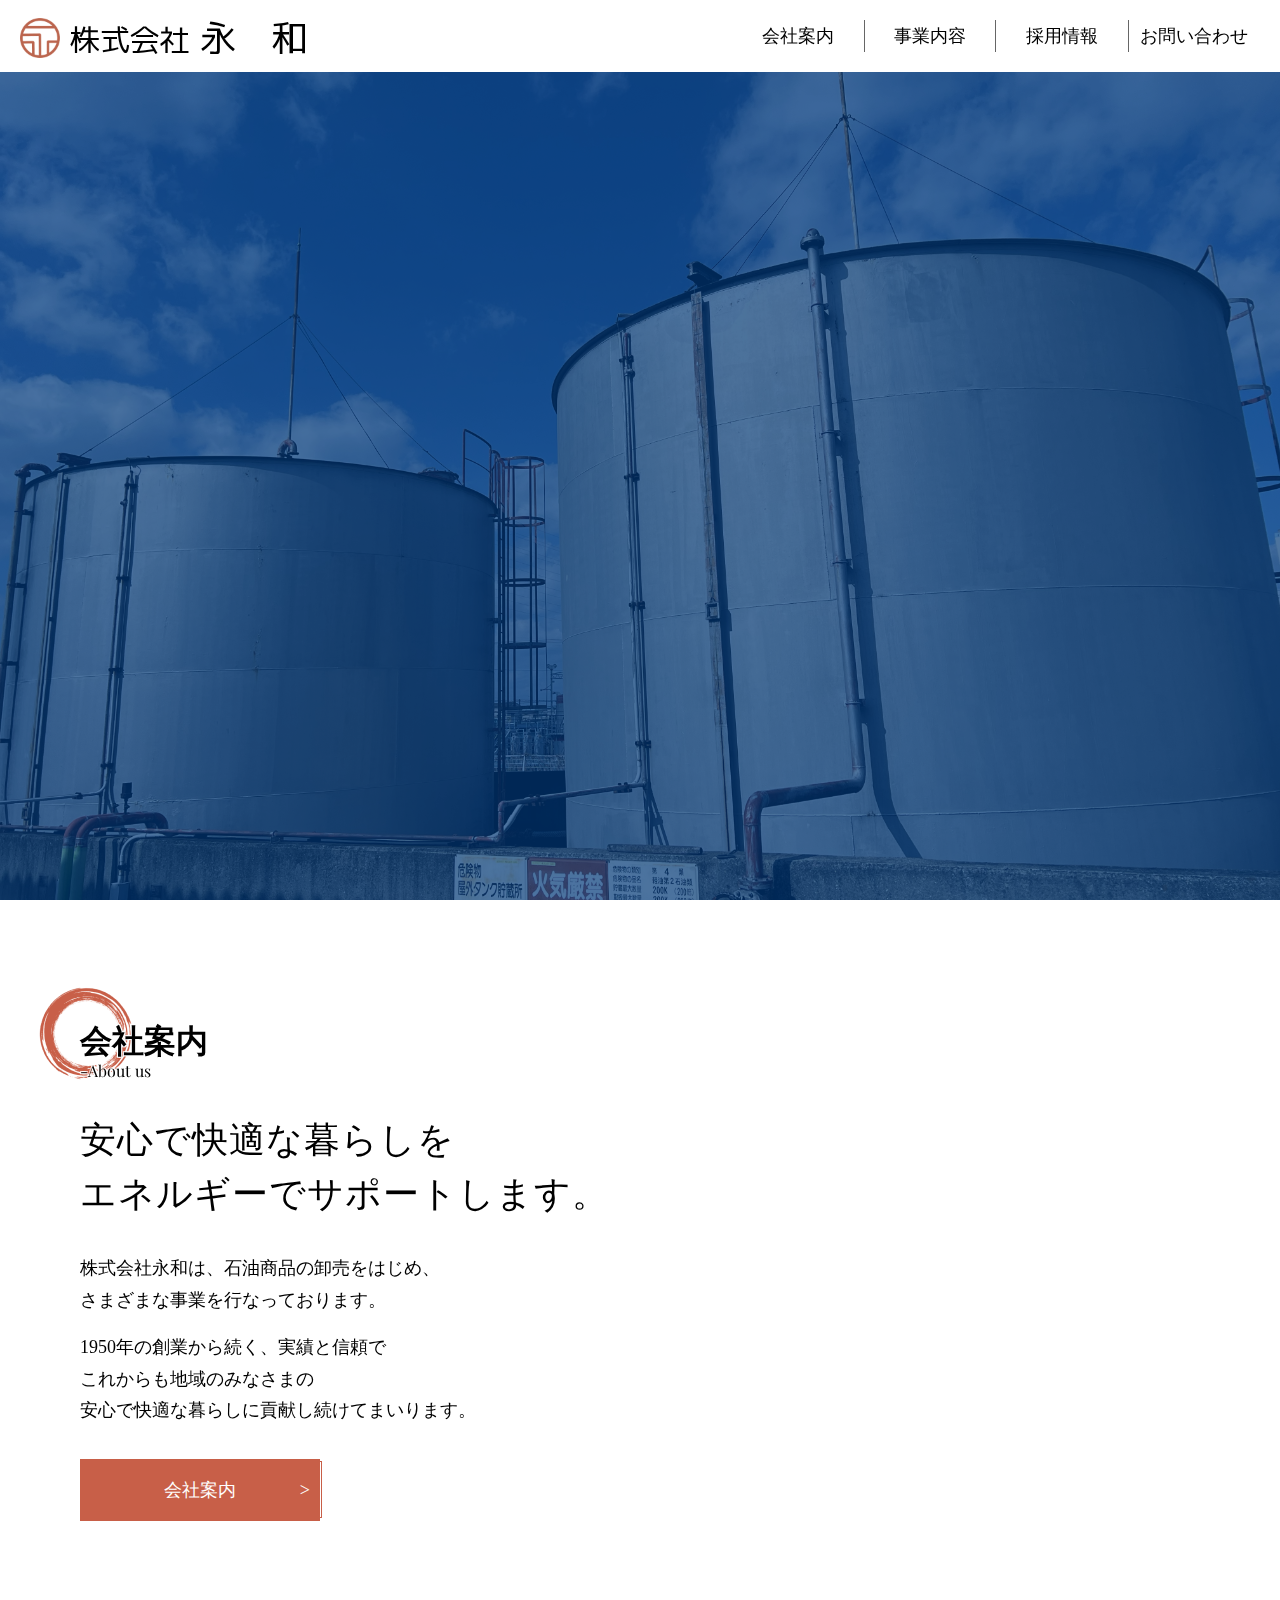
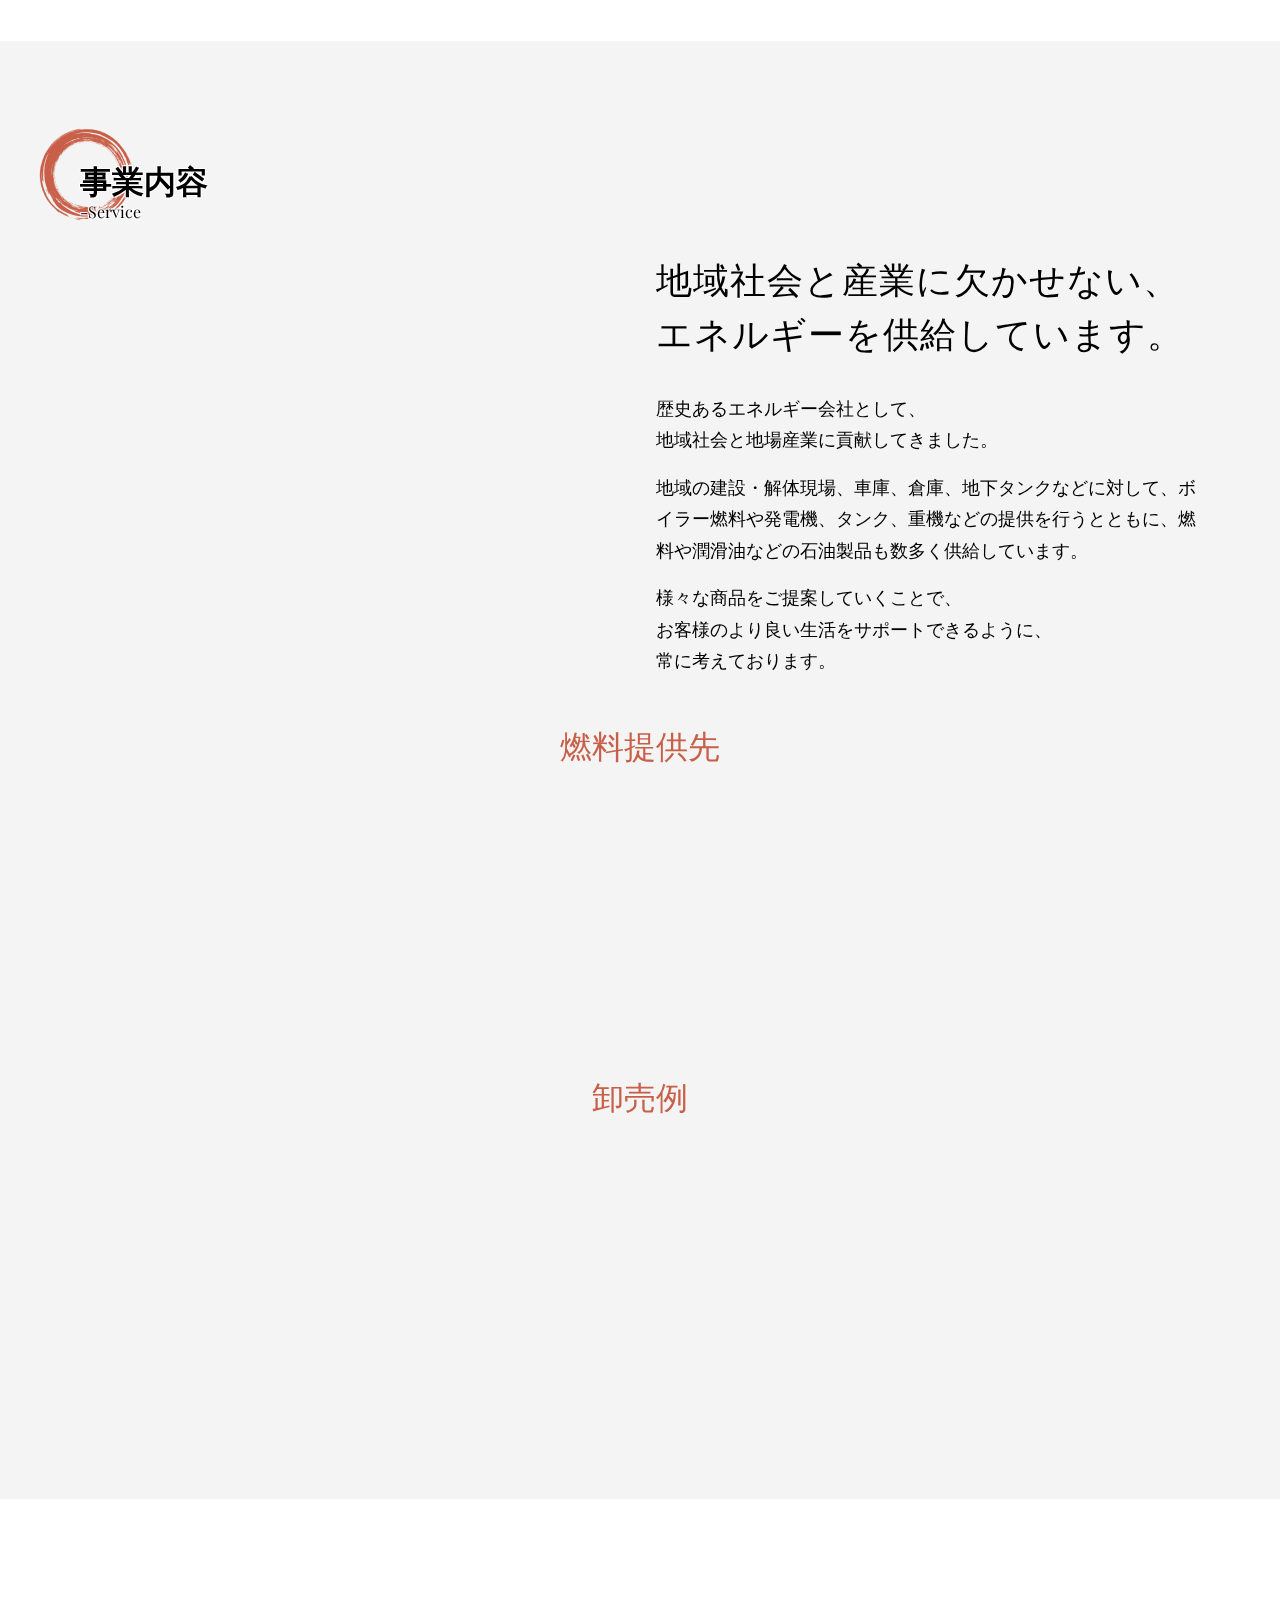
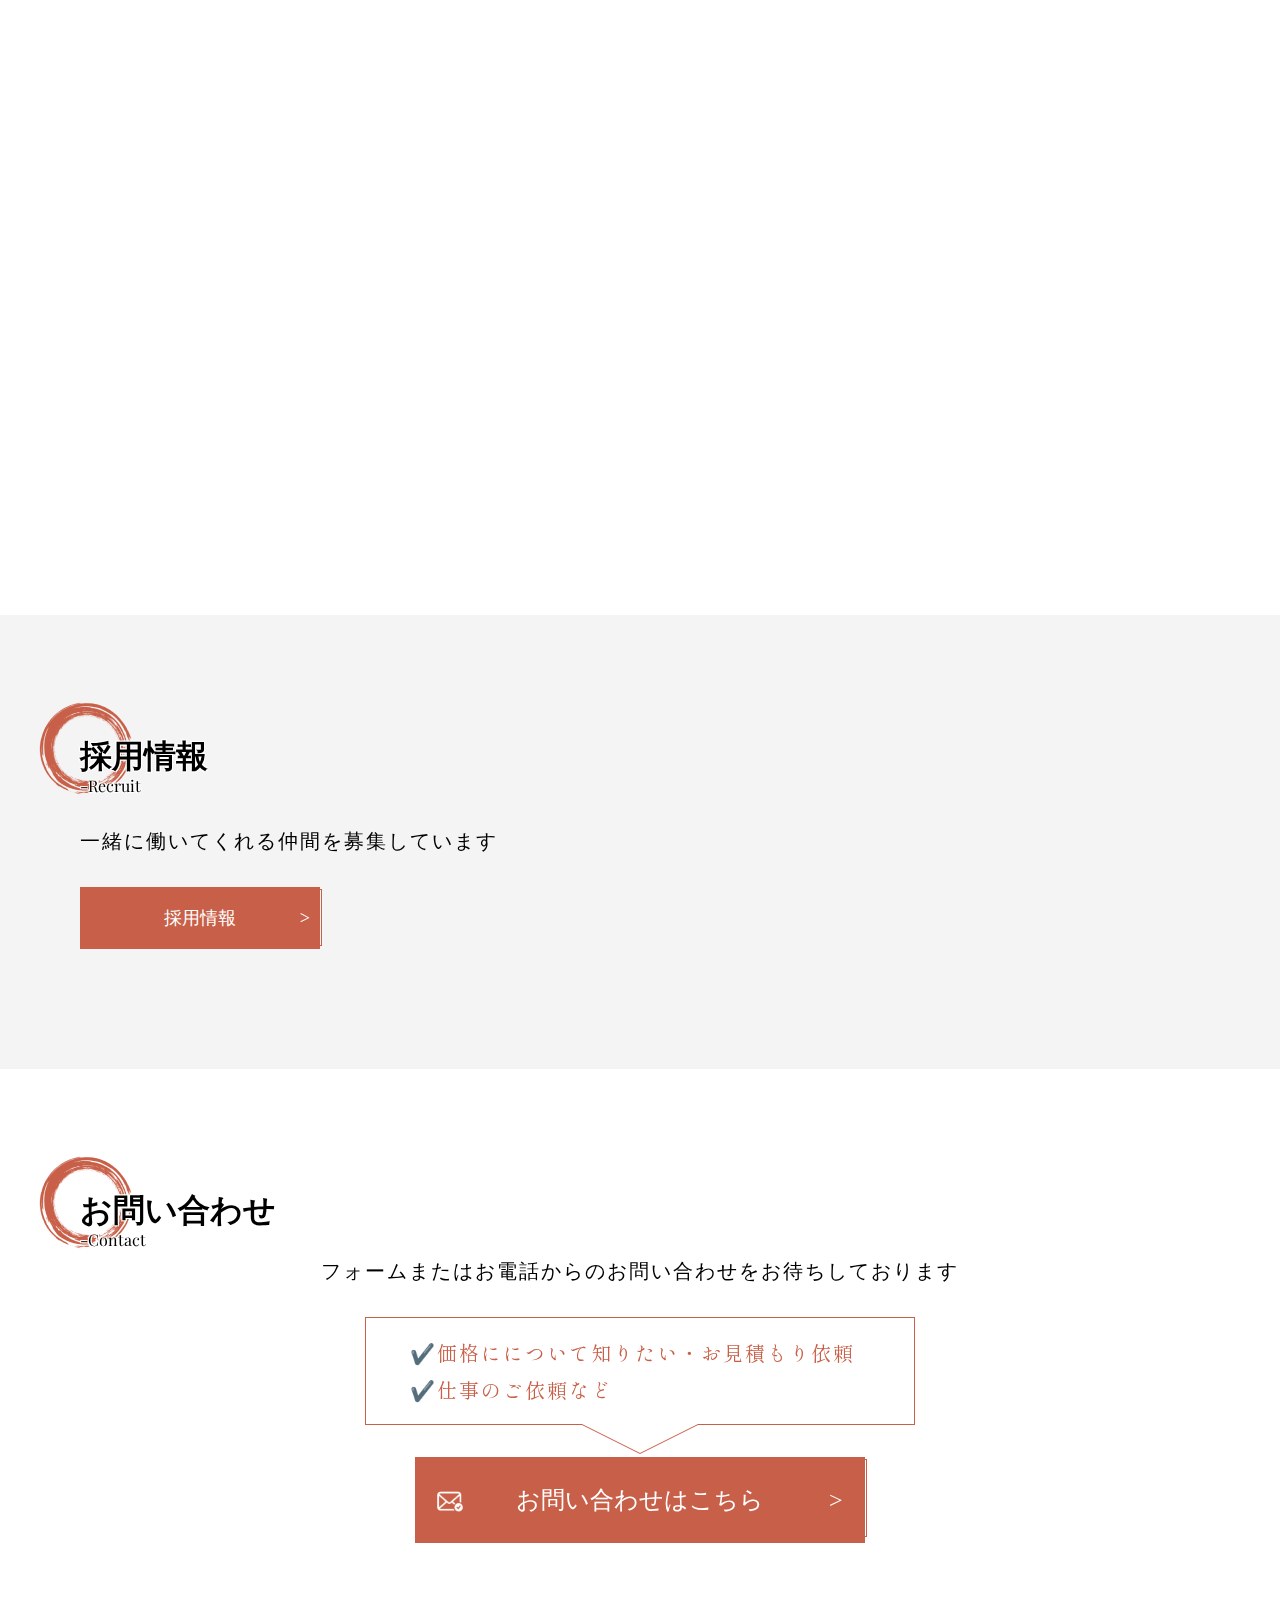
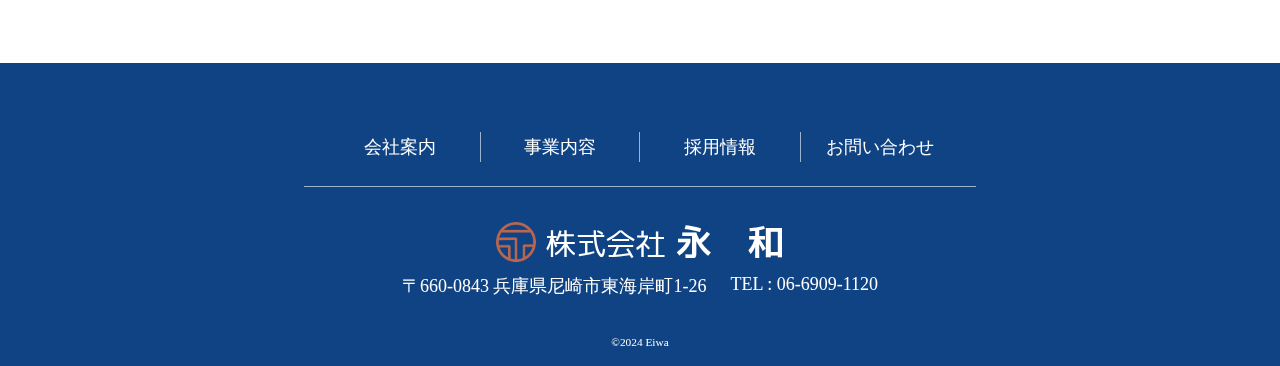
==== commit 074e227d: "Add files via upload" ====
--- a/index.html
+++ b/index.html
@@ -19,6 +19,7 @@
   <link rel="preconnect" href="https://fonts.gstatic.com" crossorigin>
   <link href="https://fonts.googleapis.com/css2?family=Playfair+Display:ital,wght@0,400..900;1,400..900&display=swap"
     rel="stylesheet">
+    <link rel="stylesheet" href="index.html" media="print" onload="this.media='all'">
 </head>
 
 <body>
@@ -66,10 +67,12 @@
       </div>
 
       <div class="square1"></div>
-      <div class="mainvisual-img1"></div>
-      <div class="mainvisual-img2"></div>
-      <div class="mainvisual-img3"></div>
+      <div class="square11"></div>
+      <div class="mainvisual-img1"  loading="lazy"></div>
+      <div class="mainvisual-img2" loading="lazy"></div>
+      <div class="mainvisual-img3" loading="lazy"></div>
       <div class="square2"></div>
+      <div class="square21"></div>
     </section>
 
     <section class="about" id="about">
@@ -246,9 +249,8 @@
         <p>✔️仕事のご依頼など</p>
       </div>
       <div class="contact-btn">
-        <a href="contact/index.html">
-          お問い合わせはこちら
-        </a>
+        <a href="contact/index.html">お問い合わせはこちら</a>
+         <div class="contact-btn-shadow"></div>
       </div>
     </section>
   </main>
--- a/style.css
+++ b/style.css
@@ -74,9 +74,9 @@
   display: flex;
   justify-content: space-between;
   align-items: center;
-  width: 100%;
+  width: min(100% - 40px, 1440px);
   height: 72px;
-  padding: 0 20px;
+  margin-inline: auto;
 }
 
 header h1 {
@@ -444,7 +444,7 @@
       48% 0,
       100% 100%,
       52% 100%);
-  background-image: url(mainvisual-img2.jpeg);
+  background-image: url(mainvisual-img2.jpg);
   background-repeat: no-repeat;
   background-size: 200%;
   background-position: 73% 20%;
@@ -1172,6 +1172,7 @@
 }
 
 main .contact .contact-btn {
+  position: relative;
   width: min(100% - 120px, 450px);
   margin: 32px auto 0;
   font-family: "myfont1";
@@ -1180,10 +1181,16 @@
   background: #c85f48;
   text-align: center;
   cursor: pointer;
+  transition: transform .3s, opacity .3s;
 }
 
 main .contact .contact-btn:hover {
-  opacity: .7;
+  opacity: .6;
+}
+
+main .contact .contact-btn:active {
+  opacity: .4;
+  transform: translate(2px, 2px);
 }
 
 main .contact .contact-btn a {
@@ -1219,6 +1226,22 @@
   transform: translateY(-50%);
   color: #fff;
 }
+
+main .contact .contact-btn .contact-btn-shadow {
+  position: absolute;
+  top: 2px;
+  left: 2px;
+  width: min(100vw - 120px, 450px);
+  height: 78px;
+  border: 1px solid #c85f48;
+  transition: transform .3s;
+  pointer-events: none;
+}
+
+main .contact .contact-btn:active .contact-btn-shadow {
+  transform: translate(-2px, -2px);
+}
+
 
 
 /*=======================================================================
@@ -1360,6 +1383,32 @@
 /*=======================================================================
 media
 =======================================================================*/
+@media screen and (min-width:1440px) {
+  main .mainvisual .mainvisual-text {
+    right: calc(50% + 137px);
+  }
+
+  main .mainvisual .mainvisual-img1 {
+    left: calc(50% - 110px);
+  }
+
+  main .mainvisual .mainvisual-img2 {
+    left: calc(50% + 52px);
+  }
+
+  main .mainvisual .mainvisual-img3 {
+    left: calc(50% + 103px);
+  }
+  
+  main .mainvisual .square1 {
+    left: calc(50% - 295px);
+  }
+
+  main .mainvisual .square2 {
+    left: calc(50% + 375px);
+  }
+}
+
 @media screen and (max-width:980px) {
   main .history .history-content .pc-since {
     font-size: 10rem;
@@ -1750,6 +1799,10 @@
     font-size: 1rem;
   }
 
+  main .contact .contact-btn .contact-btn-shadow {
+    height: 71px;
+  }
+
   footer {
     padding: 24px 0 16px;
   }
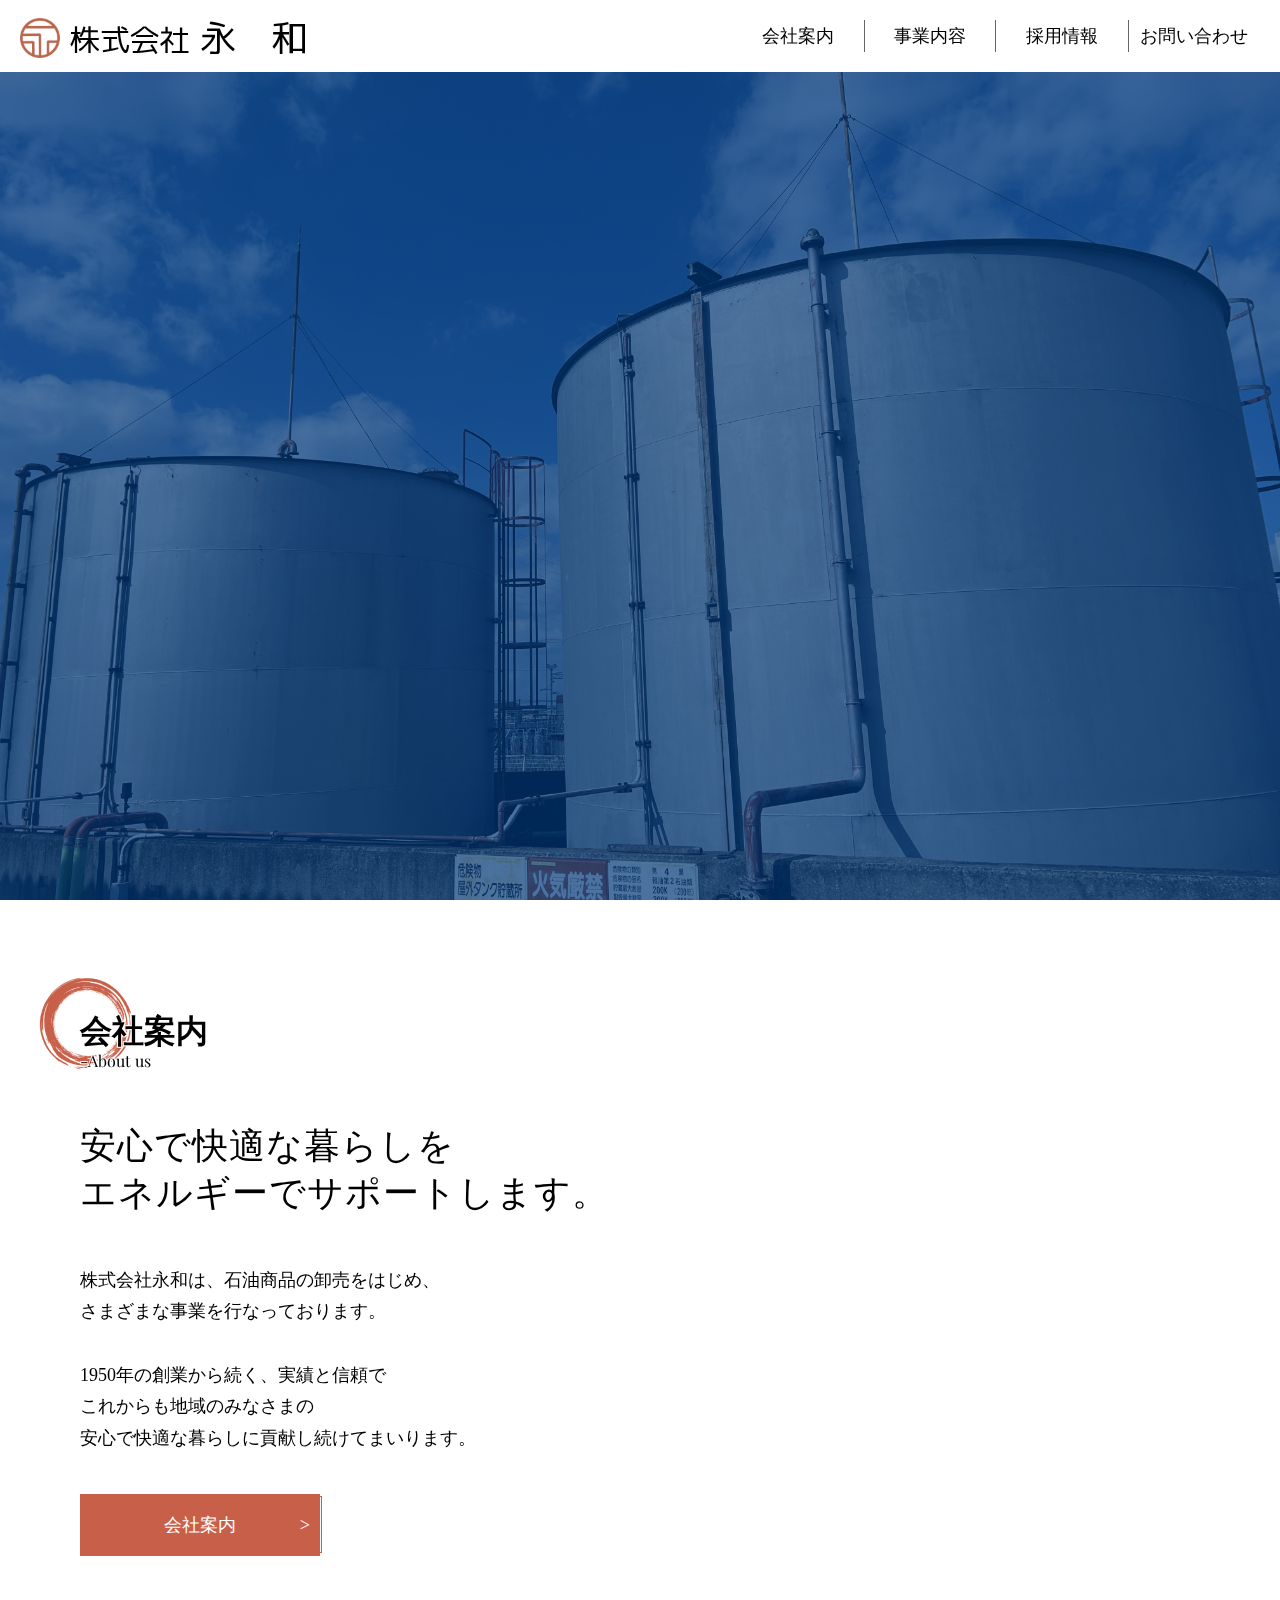
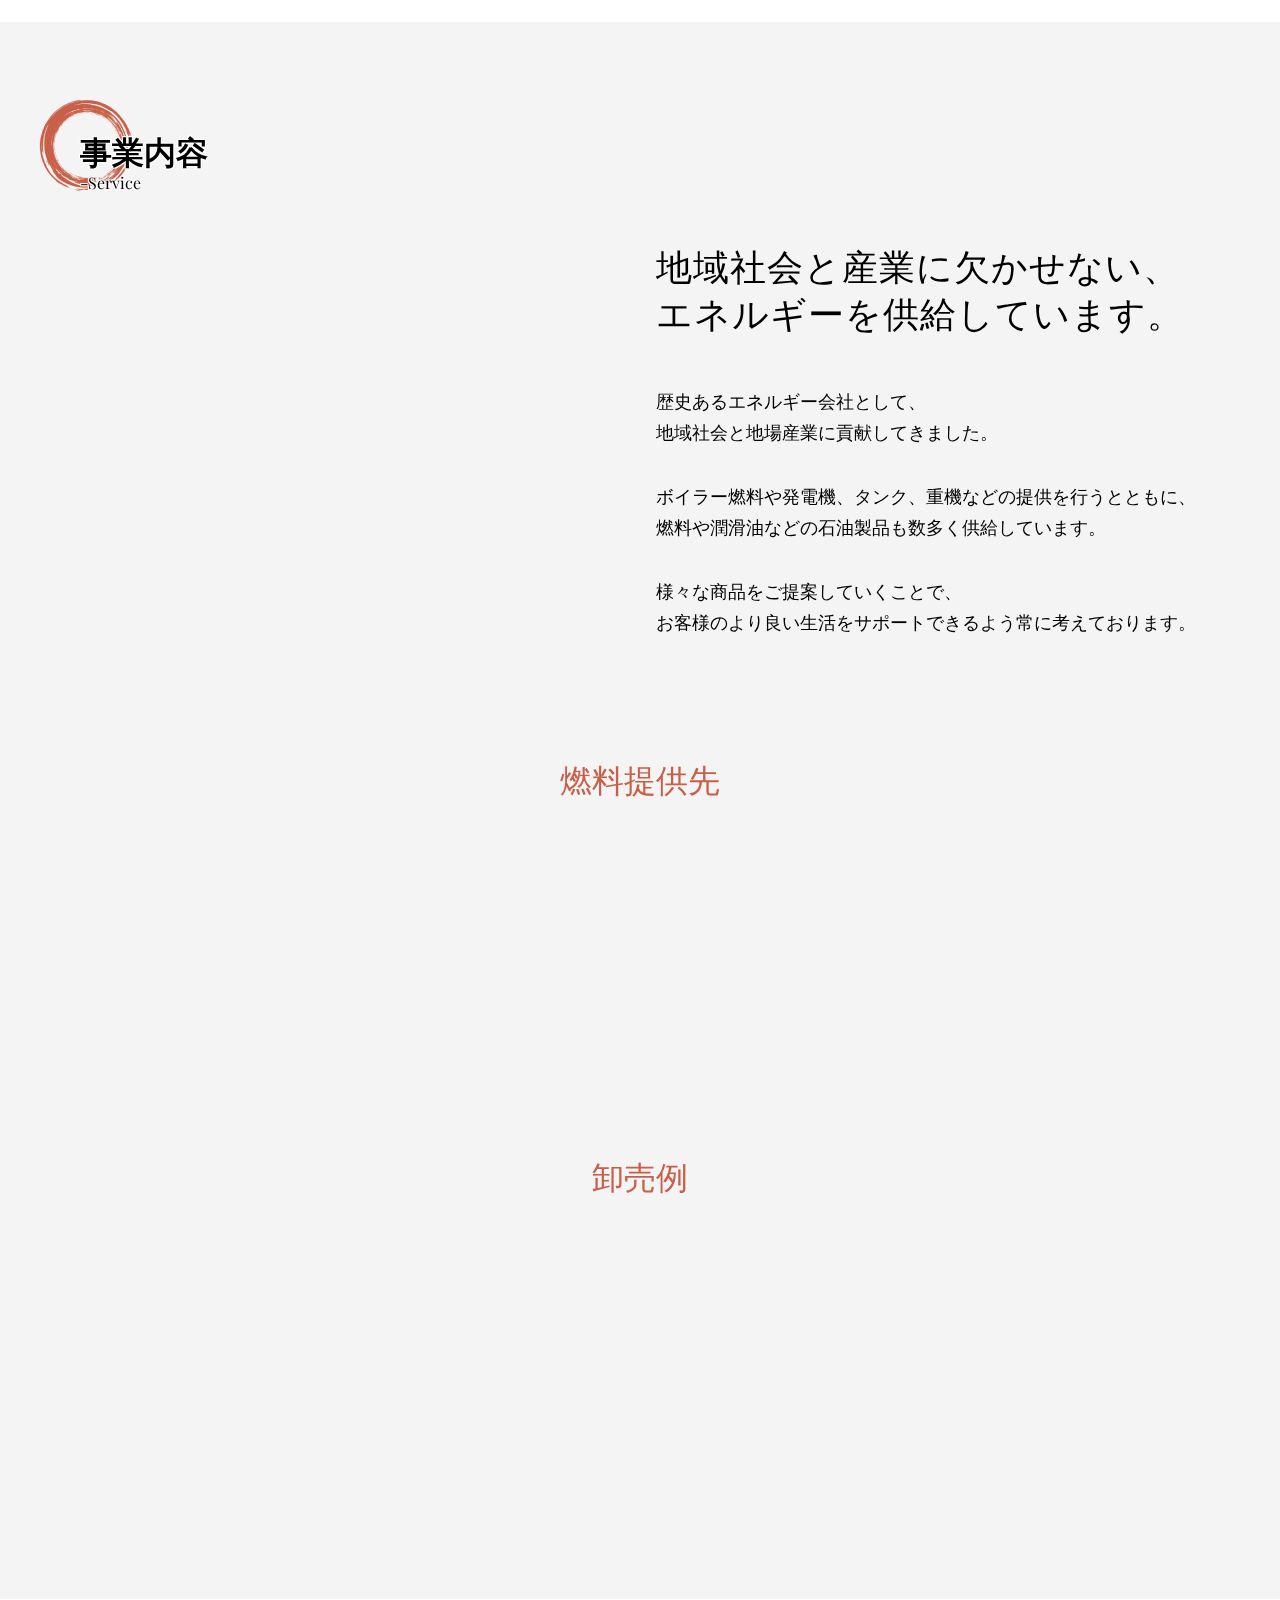
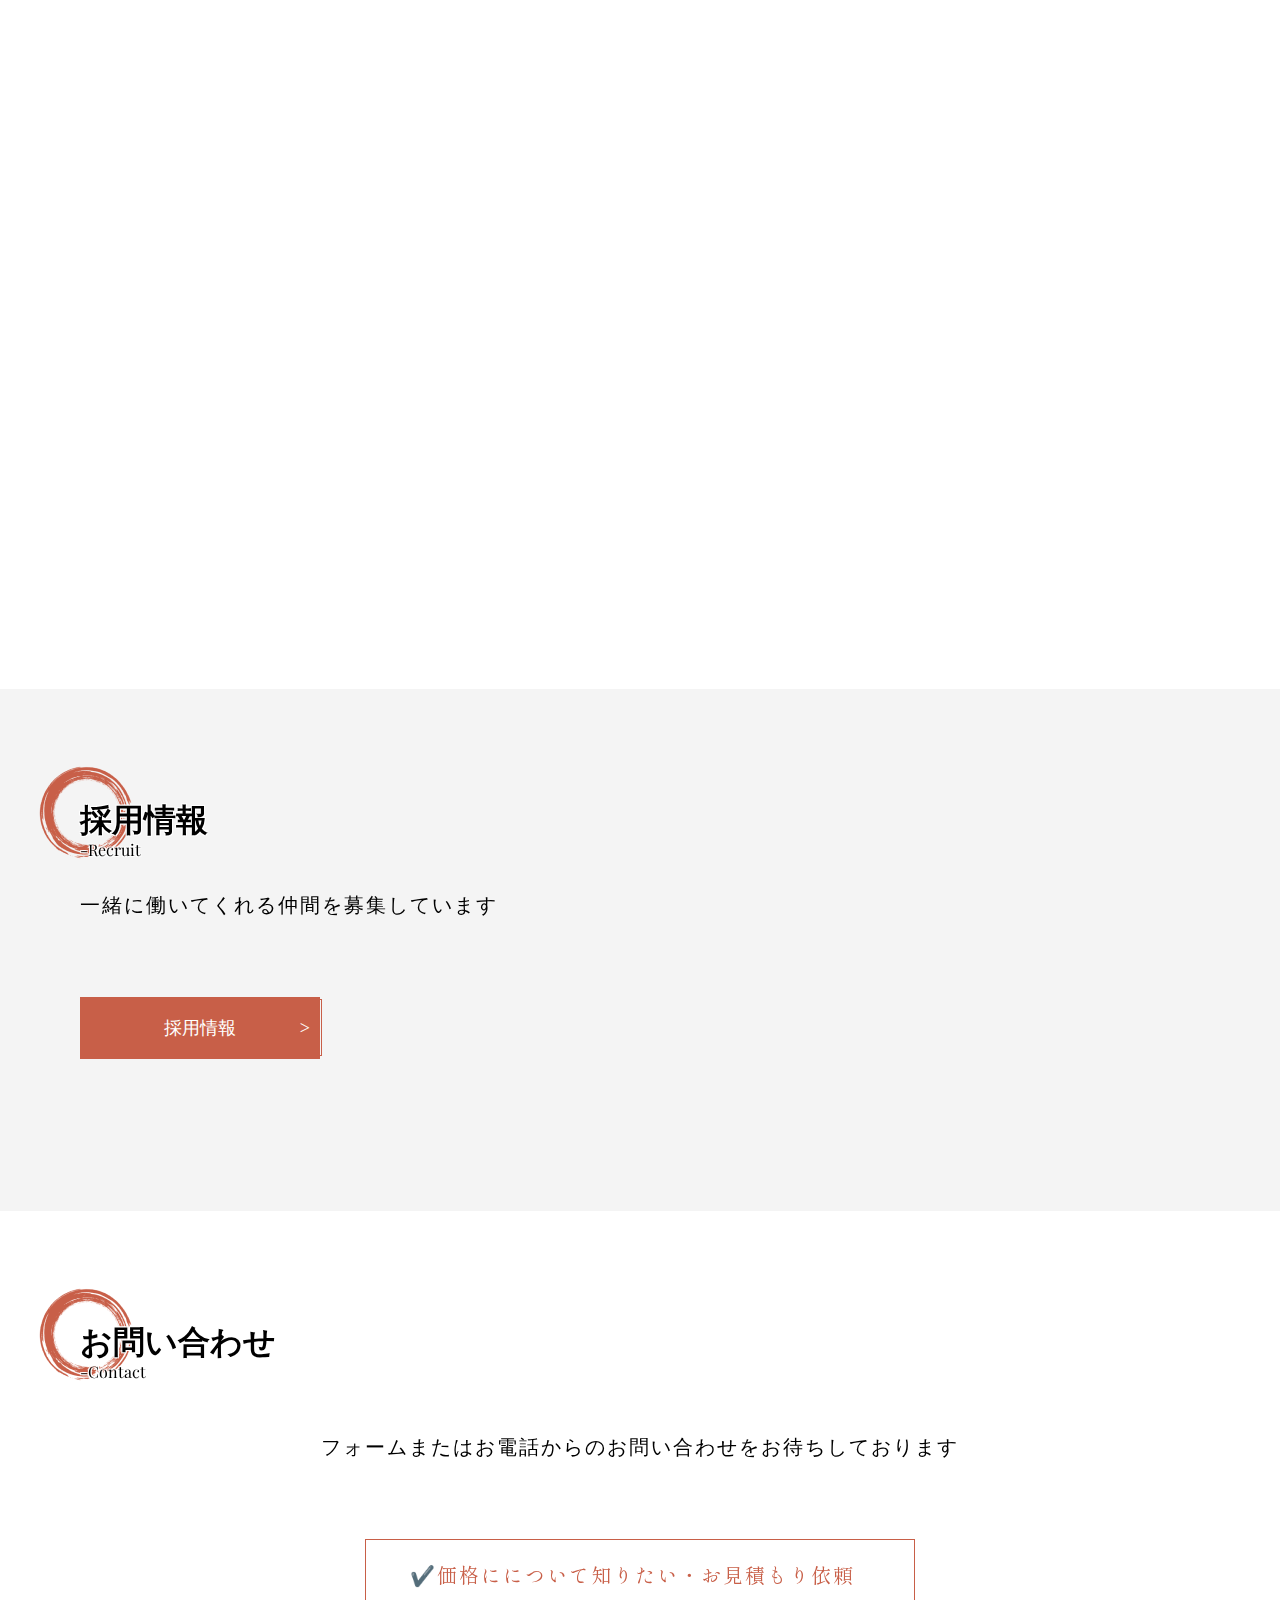
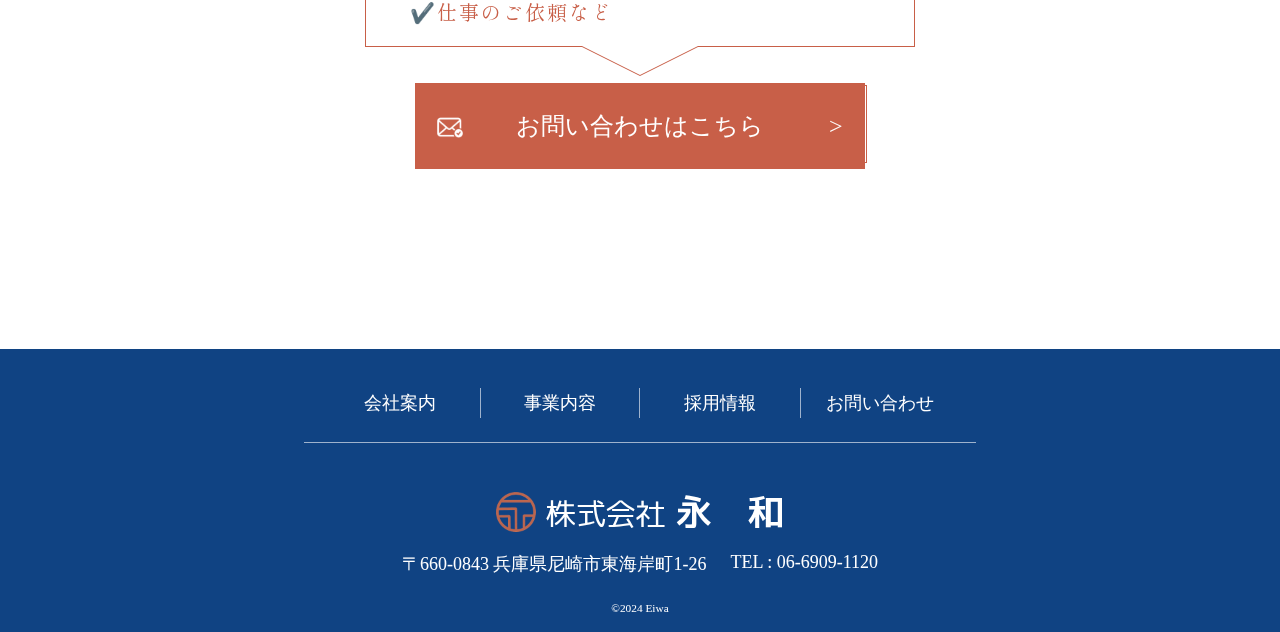
==== commit b6885bfe: "Add files via upload" ====
--- a/index.html
+++ b/index.html
@@ -4,8 +4,8 @@
 <head>
   <meta charset="UTF-8">
   <meta name="viewport" content="width=device-width, initial-scale=1.0">
-  <title>トップページ | 株式会社 永和</title>
-  <meta name="description" content="株式会社永和のホームページ。1950年創業。石油商品の卸売をはじめ、さまざまな事業を行なっております。実績と信頼で地域のみなさまの安心で快適な暮らしに貢献し続けてまいります。">
+  <title>株式会社 永和</title>
+  <meta name="description" content="株式会社永和。1950年創業。石油商品の卸売をはじめ、さまざまな事業を行なっております。実績と信頼で地域のみなさまの安心で快適な暮らしに貢献し続けてまいります。">
   <link rel="shortcut icon" href="favicon.ico" type="image/x-icon">
   <link rel="stylesheet" href="style.css">
   <link rel="preconnect" href="https://fonts.googleapis.com">
@@ -119,8 +119,8 @@
             <h3>地域社会と産業に欠かせない、<br>エネルギーを供給しています。</h3>
             <div class="service-text">
               <p>歴史あるエネルギー会社として、<br>地域社会と地場産業に貢献してきました。</p>
-              <p>地域の建設・解体現場、車庫、倉庫、地下タンクなどに対して、ボイラー燃料や発電機、タンク、重機などの提供を行うとともに、燃料や潤滑油などの石油製品も数多く供給しています。</p>
-              <p>様々な商品をご提案していくことで、<br>お客様のより良い生活をサポートできるように、<br>常に考えております。</p>
+              <p>ボイラー燃料や発電機、タンク、重機などの提供を行うとともに、燃料や潤滑油などの石油製品も数多く供給しています。</p>
+              <p>様々な商品をご提案していくことで、<br>お客様のより良い生活をサポートできるよう常に考えております。</p>
             </div>
           </div>
           <div class="service-img">
@@ -199,15 +199,13 @@
           <p>過去70年を超える歴史の中で、私たちは石炭から石油へ、<br>そして今日では新たな燃料へと移り変わるエネルギーの進化に対応してきました。</p>
           <p>この変化の波を捉え、経済環境の変動に迅速に適応することで、当社は進化を遂げてまいりました。<br>私たちの使命は、関わるすべての人々に笑顔と満足を提供することです。</p>
           <p>この目標を達成するために、市場のニーズを的確に把握し、応えることに努めています。</p>
-          <p>信頼されるパートナーとして、お客様との強固な関係を築きながら、革新と成長を続けて参ります。</p>
-          <p>未来への歩みを、共に進めていくことを約束します。</p>
+          <p>信頼されるパートナーとして、お客様との強固な関係を築きながら、革新と成長を続けて参ります。<br>未来への歩みを、共に進めていくことを約束します。</p>
         </div>
         <div class="sp-history-text">
           <p>過去70年を超える歴史の中で、<br>私たちは石炭から石油へ、<br>そして今日では新たな燃料へと移り変わる<br>エネルギーの進化に対応してきました。</p>
           <p>この変化の波を捉え、<br>経済環境の変動に迅速に適応することで、<br>当社は進化を遂げてまいりました。<br>私たちの使命は、<br>関わるすべての人々に<br>笑顔と満足を提供することです。</p>
           <p>この目標を達成するために、<br>市場のニーズを的確に把握し、<br>応えることに努めています。</p>
-          <p>信頼されるパートナーとして、<br>お客様との強固な関係を築きながら、<br>革新と成長を続けて参ります。</p>
-          <p>未来への歩みを、<br>共に進めていくことを約束します。</p>
+          <p>信頼されるパートナーとして、<br>お客様との強固な関係を築きながら、<br>革新と成長を続けて参ります。<br>未来への歩みを、<br>共に進めていくことを約束します。</p>
         </div>
       </div>
     </section>
--- a/style.css
+++ b/style.css
@@ -369,7 +369,7 @@
 }
 
 main .mainvisual .mainvisual-text .sub-p {
-  margin-top: 36px;
+  margin-top: 34px;
   font-size: 2.25rem;
   white-space: nowrap;
   opacity: 0;
@@ -512,7 +512,7 @@
 about
 =======================================================================*/
 main .about {
-  padding: 120px 0;
+  padding: 110px 0 66px;
 }
 
 main .about .about-title {
@@ -557,7 +557,7 @@
   gap: 32px;
   width: min(100% - 40px, 1120px);
   margin-inline: auto;
-  margin-top: 32px;
+  margin-top: 52px;
 }
 
 main .about .about-main .about-block>div {
@@ -567,13 +567,13 @@
 main .about .about-main .about-block .about-content h3 {
   font-family: "myfont1";
   font-size: 2.25rem;
-  line-height: 1.5;
+  line-height: 1.3;
   letter-spacing: 1px;
 }
 
 main .about .about-main .about-block .about-content .about-text {
   font-family: "myfont2";
-  margin-top: 32px;
+  margin-top: 48px;
 }
 
 main .about .about-main .about-block .about-content .about-text p {
@@ -582,13 +582,13 @@
 }
 
 main .about .about-main .about-block .about-content .about-text p+p {
-  margin-top: 16px;
+  margin-top: 32px;
 }
 
 main .about .about-block .about-content .about-btn {
   position: relative;
   width: 240px;
-  margin-top: 32px;
+  margin-top: 40px;
   font-family: "myfont1";
   font-size: 1.125rem;
   color: #fff;
@@ -655,7 +655,7 @@
 =======================================================================*/
 main .service {
   position: relative;
-  padding: 120px 0;
+  padding: 110px 0 120px;
 }
 
 main .service .service-background {
@@ -708,7 +708,7 @@
   gap: 32px;
   width: min(100% - 40px, 1120px);
   margin-inline: auto;
-  margin-top: 32px;
+  margin-top: 52px;
 }
 
 main .service .service-main .service-block>div {
@@ -718,13 +718,13 @@
 main .service .service-main .service-block .service-content h3 {
   font-family: "myfont1";
   font-size: 2.25rem;
-  line-height: 1.5;
+  line-height: 1.3;
   letter-spacing: 1px;
 }
 
 main .service .service-main .service-block .service-content .service-text {
   font-family: "myfont2";
-  margin-top: 32px;
+  margin-top: 48px;
 }
 
 main .service .service-main .service-block .service-content .service-text p {
@@ -733,7 +733,7 @@
 }
 
 main .service .service-main .service-block .service-content .service-text p+p {
-  margin-top: 16px;
+  margin-top: 32px;
 }
 
 main .service .service-main .service-img {
@@ -748,7 +748,7 @@
 
 main .service .service-supply {
   width: min(100% - 40px, 980px);
-  margin-top: 48px;
+  margin-top: 120px;
   margin-inline: auto;
   text-align: center;
 }
@@ -760,9 +760,9 @@
 }
 
 main .service .service-supply>div {
-  margin-top: 16px;
+  margin-top: 28px;
   display: flex;
-  gap: 24px;
+  gap: 32px;
 }
 
 main .service .service-supply>div .service1,
@@ -794,13 +794,13 @@
 }
 
 main .service .service-supply>div>div p {
-  margin-top: 8px;
+  margin-top: 16px;
   font-size: 1.125rem;
 }
 
 main .service .service-example {
   width: min(100% - 40px, 980px);
-  margin-top: 32px;
+  margin-top: 64px;
   margin-inline: auto;
   text-align: center;
 }
@@ -812,7 +812,7 @@
 }
 
 main .service .service-example>div {
-  margin-top: 16px;
+  margin-top: 28px;
   display: flex;
   gap: 16px;
 }
@@ -834,7 +834,7 @@
 }
 
 main .service .service-example>div>div p {
-  margin-top: 8px;
+  margin-top: 16px;
   font-size: 1.125rem;
 }
 
@@ -849,7 +849,7 @@
   background-attachment: fixed;
   background-size: cover;
   background-position: center;
-  padding: 120px 0;
+  padding: 112px 0;
   z-index: -3;
 }
 
@@ -923,7 +923,11 @@
 }
 
 main .history .pc-history-text {
-  margin-top: 48px;
+  margin-top: 70px;
+}
+
+main .history .pc-history-text p+p {
+  margin-top: 60px;
 }
 
 main .history .pc-history-text p {
@@ -954,7 +958,7 @@
 =======================================================================*/
 main .recruit {
   position: relative;
-  padding: 120px 0;
+  padding: 110px 0 152px;
 }
 
 main .recruit .recruit-background {
@@ -992,8 +996,7 @@
 
 main .recruit .recruit-content {
   display: flex;
-  align-items: center;
-  gap: 32px;
+  gap: 52px;
   width: min(100% - 40px, 1120px);
   margin-top: 32px;
   margin-inline: auto;
@@ -1013,7 +1016,7 @@
   position: relative;
   font-size: 1.125rem;
   width: 240px;
-  margin-top: 32px;
+  margin-top: 78px;
   color: #fff;
   font-family: "myfont1";
   background: #c85f48;
@@ -1075,7 +1078,7 @@
 contact
 =======================================================================*/
 main .contact {
-  padding: 120px 0;
+  padding: 110px 0 180px;
 }
 
 main .contact .contact-title {
@@ -1105,7 +1108,7 @@
 }
 
 main .contact .pc-contact {
-  margin-top: 8px;
+  margin-top: 52px;
   text-align: center;
   font-family: "myfont2";
   font-size: 1.25rem;
@@ -1114,7 +1117,7 @@
 
 main .contact .sp-contact {
   display: none;
-  margin-top: 8px;
+  margin-top: 52px;
   text-align: center;
   font-family: "myfont2";
   font-size: 1.25rem;
@@ -1124,7 +1127,7 @@
 main .contact .contact-content {
   position: relative;
   width: min(100% - 100px, 550px);
-  margin-top: 32px;
+  margin-top: 78px;
   margin-inline: auto;
   padding: 20px 0;
   color: #c85f48;
@@ -1174,7 +1177,7 @@
 main .contact .contact-btn {
   position: relative;
   width: min(100% - 120px, 450px);
-  margin: 32px auto 0;
+  margin: 36px auto 0;
   font-family: "myfont1";
   font-size: 1.5rem;
   color: #fff;
@@ -1249,7 +1252,7 @@
 =======================================================================*/
 footer {
   font-family: "myfont1";
-  padding: 60px 0 16px;
+  padding: 30px 0 16px;
   color: #ffffff;
   background: #104383;
 }
@@ -1346,7 +1349,7 @@
 }
 
 footer .footer-main .footer-logo {
-  margin-top: 32px;
+  margin-top: 46px;
 }
 
 footer .footer-main .footer-logo .footer-logo-name {
@@ -1369,7 +1372,7 @@
   display: flex;
   gap: 24px;
   justify-content: center;
-  margin-top: 12px;
+  margin-top: 20px;
   font-size: 1.125rem;
   text-align: center;
 }
@@ -1377,7 +1380,7 @@
 footer .footer-copy {
   text-align: center;
   font-size: .85rem;
-  margin-top: 36px;
+  margin-top: 24px;
 }
 
 /*=======================================================================
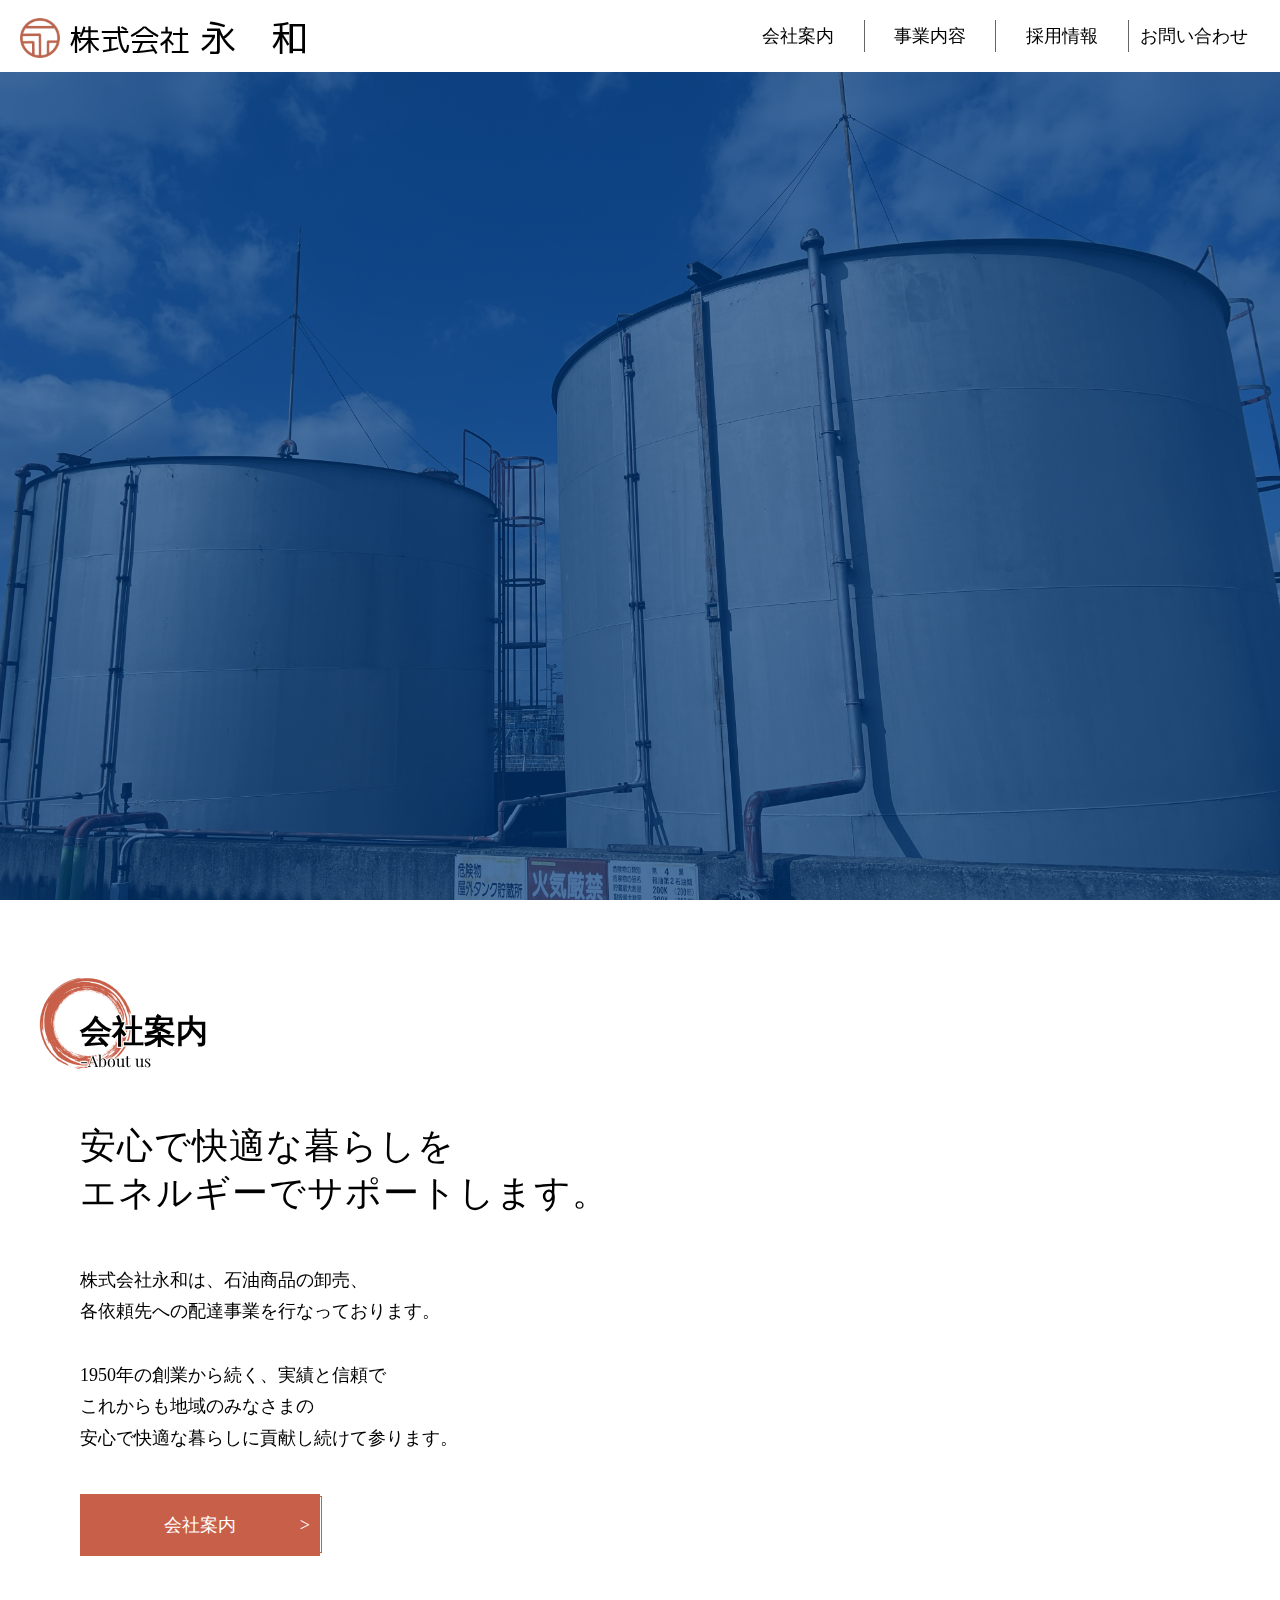
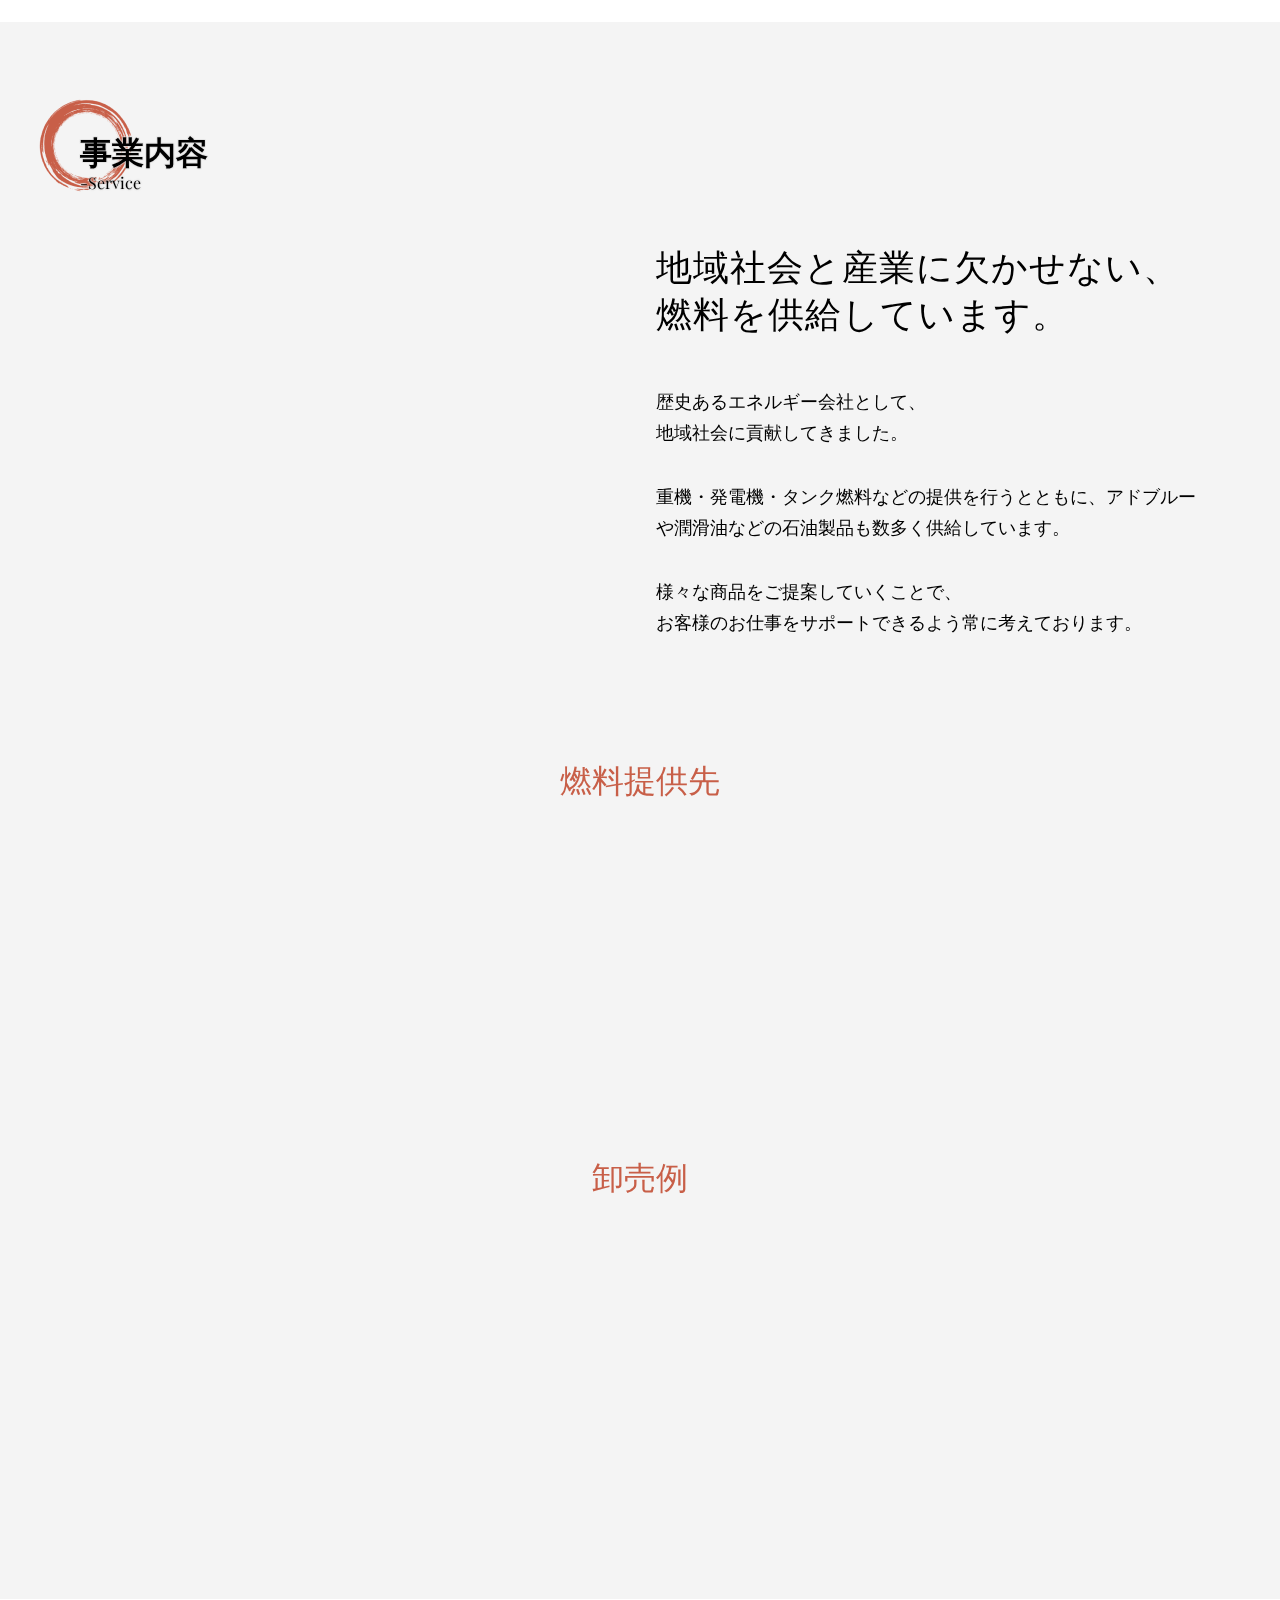
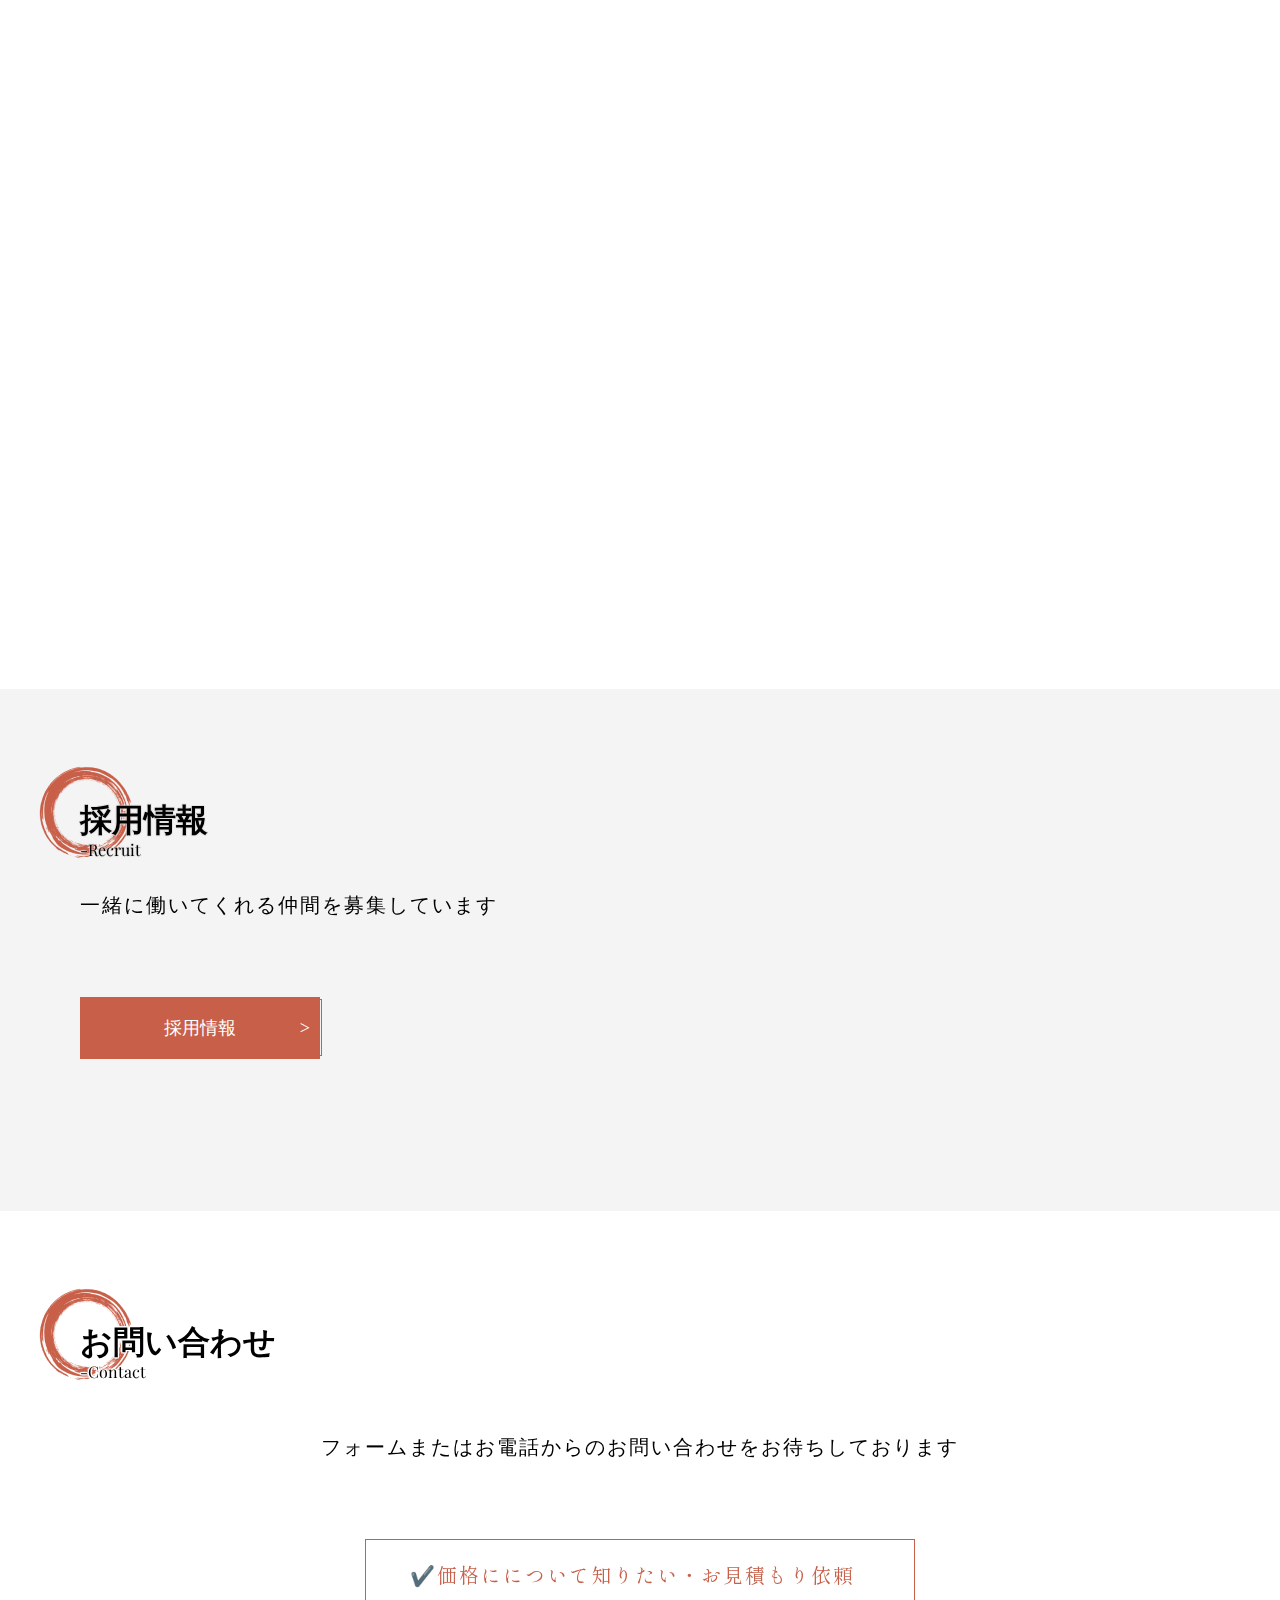
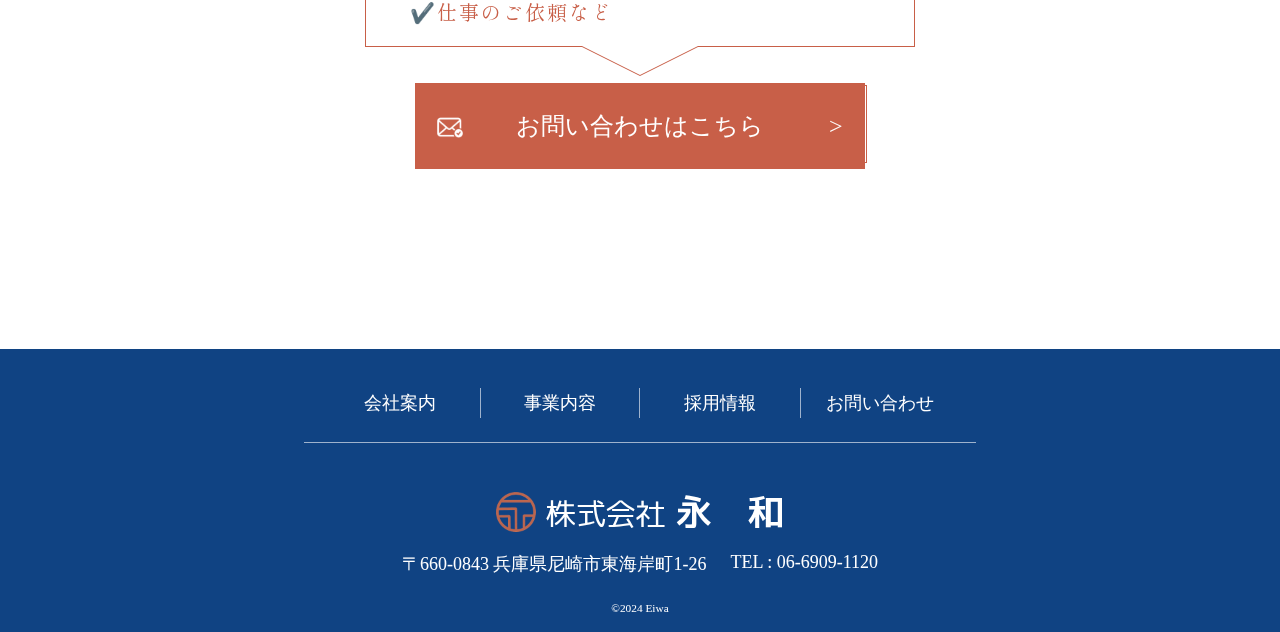
==== commit db6b55b5: "Add files via upload" ====
--- a/index.html
+++ b/index.html
@@ -62,8 +62,8 @@
       <div class="background"></div>
 
       <div class="mainvisual-text">
-        <p class="pc-p">永遠に続く繋がり</p>
-        <p class="sub-p">〜過去から未来へ〜</p>
+        <p class="pc-p">永遠に続くつながり<br>永遠の価値をあなたと共に</p>
+        <p class="sub-p">〜信頼と品質のパートナーシップを提供〜</p>
       </div>
 
       <div class="square1"></div>
@@ -88,8 +88,8 @@
           <div class="about-content">
             <h3>安心で快適な暮らしを<br>エネルギーでサポートします。</h3>
             <div class="about-text">
-              <p>株式会社永和は、石油商品の卸売をはじめ、<br>さまざまな事業を行なっております。</p>
-              <p>1950年の創業から続く、実績と信頼で<br>これからも地域のみなさまの<br>安心で快適な暮らしに貢献し続けてまいります。</p>
+              <p>株式会社永和は、石油商品の卸売、<br>各依頼先への配達事業を行なっております。</p>
+              <p>1950年の創業から続く、実績と信頼で<br>これからも地域のみなさまの<br>安心で快適な暮らしに貢献し続けて参ります。</p>
             </div>
             <div class="about-btn">
               <a href="company/index.html">会社案内</a>
@@ -113,14 +113,14 @@
       </div>
 
       <div class="service-main">
-        <h3>地域社会と産業に欠かせない、<br>エネルギーを供給しています。</h3>
+        <h3>地域社会と産業に欠かせない、<br>燃料を供給しています。</h3>
         <div class="service-block">
           <div class="service-content">
-            <h3>地域社会と産業に欠かせない、<br>エネルギーを供給しています。</h3>
+            <h3>地域社会と産業に欠かせない、<br>燃料を供給しています。</h3>
             <div class="service-text">
-              <p>歴史あるエネルギー会社として、<br>地域社会と地場産業に貢献してきました。</p>
-              <p>ボイラー燃料や発電機、タンク、重機などの提供を行うとともに、燃料や潤滑油などの石油製品も数多く供給しています。</p>
-              <p>様々な商品をご提案していくことで、<br>お客様のより良い生活をサポートできるよう常に考えております。</p>
+              <p>歴史あるエネルギー会社として、<br>地域社会に貢献してきました。</p>
+              <p>重機・発電機・タンク燃料などの提供を行うとともに、アドブルーや潤滑油などの石油製品も数多く供給しています。</p>
+              <p>様々な商品をご提案していくことで、<br>お客様のお仕事をサポートできるよう常に考えております。</p>
             </div>
           </div>
           <div class="service-img">
--- a/style.css
+++ b/style.css
@@ -355,6 +355,7 @@
 main .mainvisual .mainvisual-text .pc-p {
   font-size: 4.25rem;
   white-space: nowrap;
+  line-height: 1.5;
   opacity: 0;
   transform: translateX(-100px);
   transition: all .3s;
@@ -532,13 +533,31 @@
   font-family: "myfont1";
   font-weight: bold;
   font-size: 2rem;
-  text-shadow: 1px 1px 0 #fff, -1px -1px 0 #fff, -1px 1px 0 #fff, 1px -1px 0 #fff;
+  text-shadow: 
+  1px 1px 0px #fff,
+   -1px -1px 0px #fff,
+  -1px 1px 0px #fff,
+   1px -1px 0px #fff,
+  1px 0px 0px #fff, 
+  -1px 0px 0px #fff,
+  0px 1px 0px #fff, 
+  0px -1px 0px #fff
+  ;
 }
 
 main .about .about-title p {
   font-family: "Playfair Display", serif;
   margin-top: -4px;
-  text-shadow: 1px 1px 0 #fff, -1px -1px 0 #fff, -1px 1px 0 #fff, 1px -1px 0 #fff;
+  text-shadow: 
+  1px 1px 1px #fff, 
+  -1px -1px 1px #fff,
+  -1px 1px 1px #fff, 
+  1px -1px 1px #fff,
+  1px 0px 1px #fff, 
+  -1px 0px 1px #fff,
+  0px 1px 1px #fff, 
+  0px -1px 1px #fff
+  ;
 }
 
 main .about .about-main>h3 {
@@ -682,13 +701,31 @@
   font-family: "myfont1";
   font-weight: bold;
   font-size: 2rem;
-  text-shadow: 1px 1px 0 #fff, -1px -1px 0 #fff, -1px 1px 0 #fff, 1px -1px 0 #fff;
+  text-shadow: 
+  1px 1px 0px #d9d9d94d,
+   -1px -1px 0px rgba(217, 217, 217, .3),
+  -1px 1px 0px rgba(217, 217, 217, .3),
+   1px -1px 0px rgba(217, 217, 217, .3),
+  1px 0px 0px rgba(217, 217, 217, .3), 
+  -1px 0px 0px rgba(217, 217, 217, .3),
+  0px 1px 0px rgba(217, 217, 217, .3), 
+  0px -1px 0px rgba(217, 217, 217, .3)
+  ;
 }
 
 main .service .service-title p {
   margin-top: -4px;
   font-family: "Playfair Display", serif;
-  text-shadow: 1px 1px 0 #fff, -1px -1px 0 #fff, -1px 1px 0 #fff, 1px -1px 0 #fff;
+  text-shadow: 
+  1px 1px 1px rgba(217, 217, 217, .3),
+   -1px -1px 1px rgba(217, 217, 217, .3),
+  -1px 1px 1px rgba(217, 217, 217, .3),
+   1px -1px 1px rgba(217, 217, 217, .3),
+  1px 0px 1px rgba(217, 217, 217, .3), 
+  -1px 0px 1px rgba(217, 217, 217, .3),
+  0px 1px 1px rgba(217, 217, 217, .3), 
+  0px -1px 1px rgba(217, 217, 217, .3)
+  ;
 }
 
 main .service .service-main>h3 {
@@ -985,13 +1022,31 @@
   font-family: "myfont1";
   font-weight: bold;
   font-size: 2rem;
-  text-shadow: 1px 1px 0 #fff, -1px -1px 0 #fff, -1px 1px 0 #fff, 1px -1px 0 #fff;
+  text-shadow: 
+  1px 1px 0px #d9d9d94d,
+   -1px -1px 0px rgba(217, 217, 217, .3),
+  -1px 1px 0px rgba(217, 217, 217, .3),
+   1px -1px 0px rgba(217, 217, 217, .3),
+  1px 0px 0px rgba(217, 217, 217, .3), 
+  -1px 0px 0px rgba(217, 217, 217, .3),
+  0px 1px 0px rgba(217, 217, 217, .3), 
+  0px -1px 0px rgba(217, 217, 217, .3)
+  ;
 }
 
 main .recruit .recruit-title p {
   margin-top: -4px;
   font-family: "Playfair Display", serif;
-  text-shadow: 1px 1px 0 #fff, -1px -1px 0 #fff, -1px 1px 0 #fff, 1px -1px 0 #fff;
+  text-shadow: 
+  1px 1px 1px #d9d9d94d,
+   -1px -1px 1px rgba(217, 217, 217, .3),
+  -1px 1px 1px rgba(217, 217, 217, .3),
+   1px -1px 1px rgba(217, 217, 217, .3),
+  1px 0px 1px rgba(217, 217, 217, .3), 
+  -1px 0px 1px rgba(217, 217, 217, .3),
+  0px 1px 1px rgba(217, 217, 217, .3), 
+  0px -1px 1px rgba(217, 217, 217, .3)
+  ;
 }
 
 main .recruit .recruit-content {
@@ -1098,13 +1153,31 @@
   font-family: "myfont1";
   font-weight: bold;
   font-size: 2rem;
-  text-shadow: 1px 1px 0 #fff, -1px -1px 0 #fff, -1px 1px 0 #fff, 1px -1px 0 #fff;
+  text-shadow: 
+  1px 1px 0px #fff,
+   -1px -1px 0px #fff,
+  -1px 1px 0px #fff,
+   1px -1px 0px #fff,
+  1px 0px 0px #fff, 
+  -1px 0px 0px #fff,
+  0px 1px 0px #fff, 
+  0px -1px 0px #fff
+  ;
 }
 
 main .contact .contact-title p {
   margin-top: -4px;
   font-family: "Playfair Display", serif;
-  text-shadow: 1px 1px 0 #fff, -1px -1px 0 #fff, -1px 1px 0 #fff, 1px -1px 0 #fff;
+  text-shadow: 
+  1px 1px 1px #fff,
+   -1px -1px 1px #fff,
+  -1px 1px 1px #fff,
+   1px -1px 1px #fff,
+  1px 0px 1px #fff, 
+  -1px 0px 1px #fff,
+  0px 1px 1px #fff, 
+  0px -1px 1px #fff
+  ;
 }
 
 main .contact .pc-contact {
@@ -1526,44 +1599,7 @@
 
 }
 
-@media screen and (max-width:780px) {
-  main .service .service-supply>div {
-    margin-top: 16px;
-    display: flex;
-    flex-wrap: wrap;
-    gap: 24px;
-  }
-
-  main .service .service-supply>div .service1,
-  main .service .service-supply>div .service2,
-  main .service .service-supply>div .service3,
-  main .service .service-supply>div .service4 {
-    width: calc((100% - 24px) / 2);
-  }
-
-  main .service .service-example>div {
-    margin-top: 16px;
-    display: flex;
-    flex-wrap: wrap;
-    gap: 16px;
-  }
-
-  main .service .service-example>div .example1,
-  main .service .service-example>div .example2,
-  main .service .service-example>div .example3 {
-    width: 100%;
-  }
-
-  main .history .history-content .pc-since {
-    font-size: 5rem;
-  }
-
-  main .history .history-content .pc-since span {
-    font-size: 3.125rem;
-  }
-}
-
-@media screen and (max-width:600px) {
+@media screen and (max-width:880px) {
   main .mainvisual .mainvisual-text .pc-p {
     font-size: 2.125rem;
   }
@@ -1571,44 +1607,10 @@
   main .mainvisual .mainvisual-text .sub-p {
     font-size: 1.25rem;
   }
-
-  main .service .service-supply>div>div p {
-    font-size: .75rem;
-  }
-
-  main .service .service-example>div>div p {
-    font-size: .75rem;
-  }
-
-  main .contact .contact-content p {
-    font-size: 1rem;
-  }
-
-  footer .footer-main .footer-logo .footer-logo-address {
-    display: block;
-    text-align: center;
-  }
-
-  footer .footer-main .footer-logo .footer-logo-address p:nth-child(2) {
-    margin-top: 8px;
-  }
-}
-
-@media screen and (max-width:600px) {
-  header h1 {
-    font-size: 1.125rem;
-    line-height: 20px;
-  }
-
-  header h1 img {
-    width: 20px;
-    height: 20px;
-  }
-
-  header h1 span {
-    font-size: 1rem;
-  }
-
+  
+}
+
+@media screen and (max-width:780px) {
   main .mainvisual .square1 {
     top: 5px;
     right: 285px;
@@ -1656,6 +1658,127 @@
     height: 240px;
   }
 
+  main .service .service-supply>div {
+    margin-top: 16px;
+    display: flex;
+    flex-wrap: wrap;
+    gap: 24px;
+  }
+
+  main .service .service-supply>div .service1,
+  main .service .service-supply>div .service2,
+  main .service .service-supply>div .service3,
+  main .service .service-supply>div .service4 {
+    width: calc((100% - 24px) / 2);
+  }
+
+  main .service .service-example>div {
+    margin-top: 16px;
+    display: flex;
+    flex-wrap: wrap;
+    gap: 16px;
+  }
+
+  main .service .service-example>div .example1,
+  main .service .service-example>div .example2,
+  main .service .service-example>div .example3 {
+    width: 100%;
+  }
+
+  main .history .history-content .pc-since {
+    font-size: 5rem;
+  }
+
+  main .history .history-content .pc-since span {
+    font-size: 3.125rem;
+  }
+}
+
+@media screen and (max-width:600px) {
+  main .service .service-supply>div>div p {
+    font-size: .75rem;
+  }
+
+  main .service .service-example>div>div p {
+    font-size: .75rem;
+  }
+
+  main .contact .contact-content p {
+    font-size: 1rem;
+  }
+
+  footer .footer-main .footer-logo .footer-logo-address {
+    display: block;
+    text-align: center;
+  }
+
+  footer .footer-main .footer-logo .footer-logo-address p:nth-child(2) {
+    margin-top: 8px;
+  }
+}
+
+@media screen and (max-width:600px) {
+  header h1 {
+    font-size: 1.125rem;
+    line-height: 20px;
+  }
+
+  header h1 img {
+    width: 20px;
+    height: 20px;
+  }
+
+  header h1 span {
+    font-size: 1rem;
+  }
+
+  /* main .mainvisual .square1 {
+    top: 5px;
+    right: 285px;
+    width: 180px;
+    height: 55px;
+    clip-path: polygon(0 0,
+        83% 0,
+        100% 100%,
+        17% 100%);
+  }
+
+  main .mainvisual .mainvisual-img1 {
+    top: 75px;
+    right: 185px;
+    width: 240px;
+    height: 160px;
+    clip-path: polygon(0 0,
+        62% 0,
+        100% 100%,
+        38% 100%);
+  }
+
+  main .mainvisual .mainvisual-img2 {
+    top: 410px;
+    right: -16px;
+    width: 240px;
+    height: 200px;
+    clip-path: polygon(0 0,
+        54% 0,
+        100% 100%,
+        46% 100%);
+  }
+
+  main .mainvisual .mainvisual-img3 {
+    top: 15px;
+    right: -43px;
+    width: 330px;
+    height: 240px;
+  }
+
+  main .mainvisual .square2 {
+    top: 425px;
+    right: -263px;
+    width: 330px;
+    height: 240px;
+  } */
+
   main .about .about-title {
     width: min(100% - 80px, 1120px);
   }
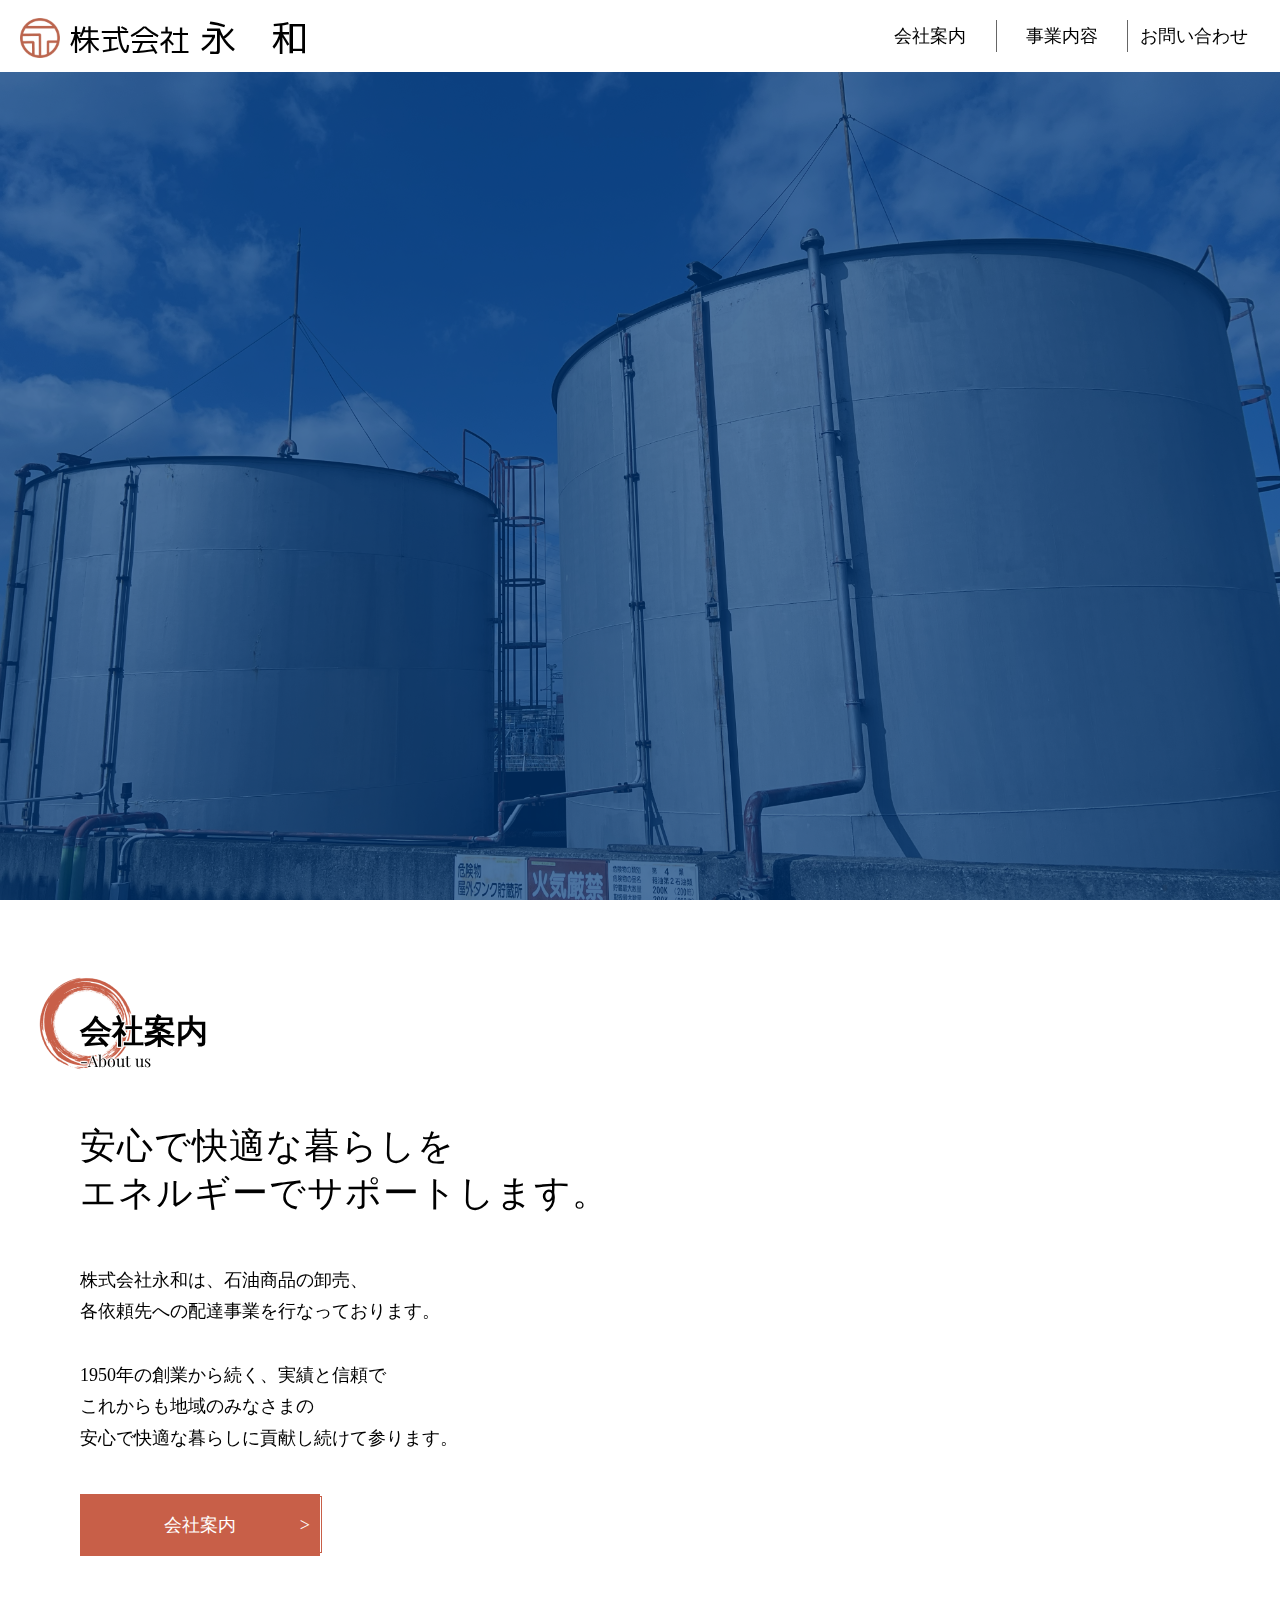
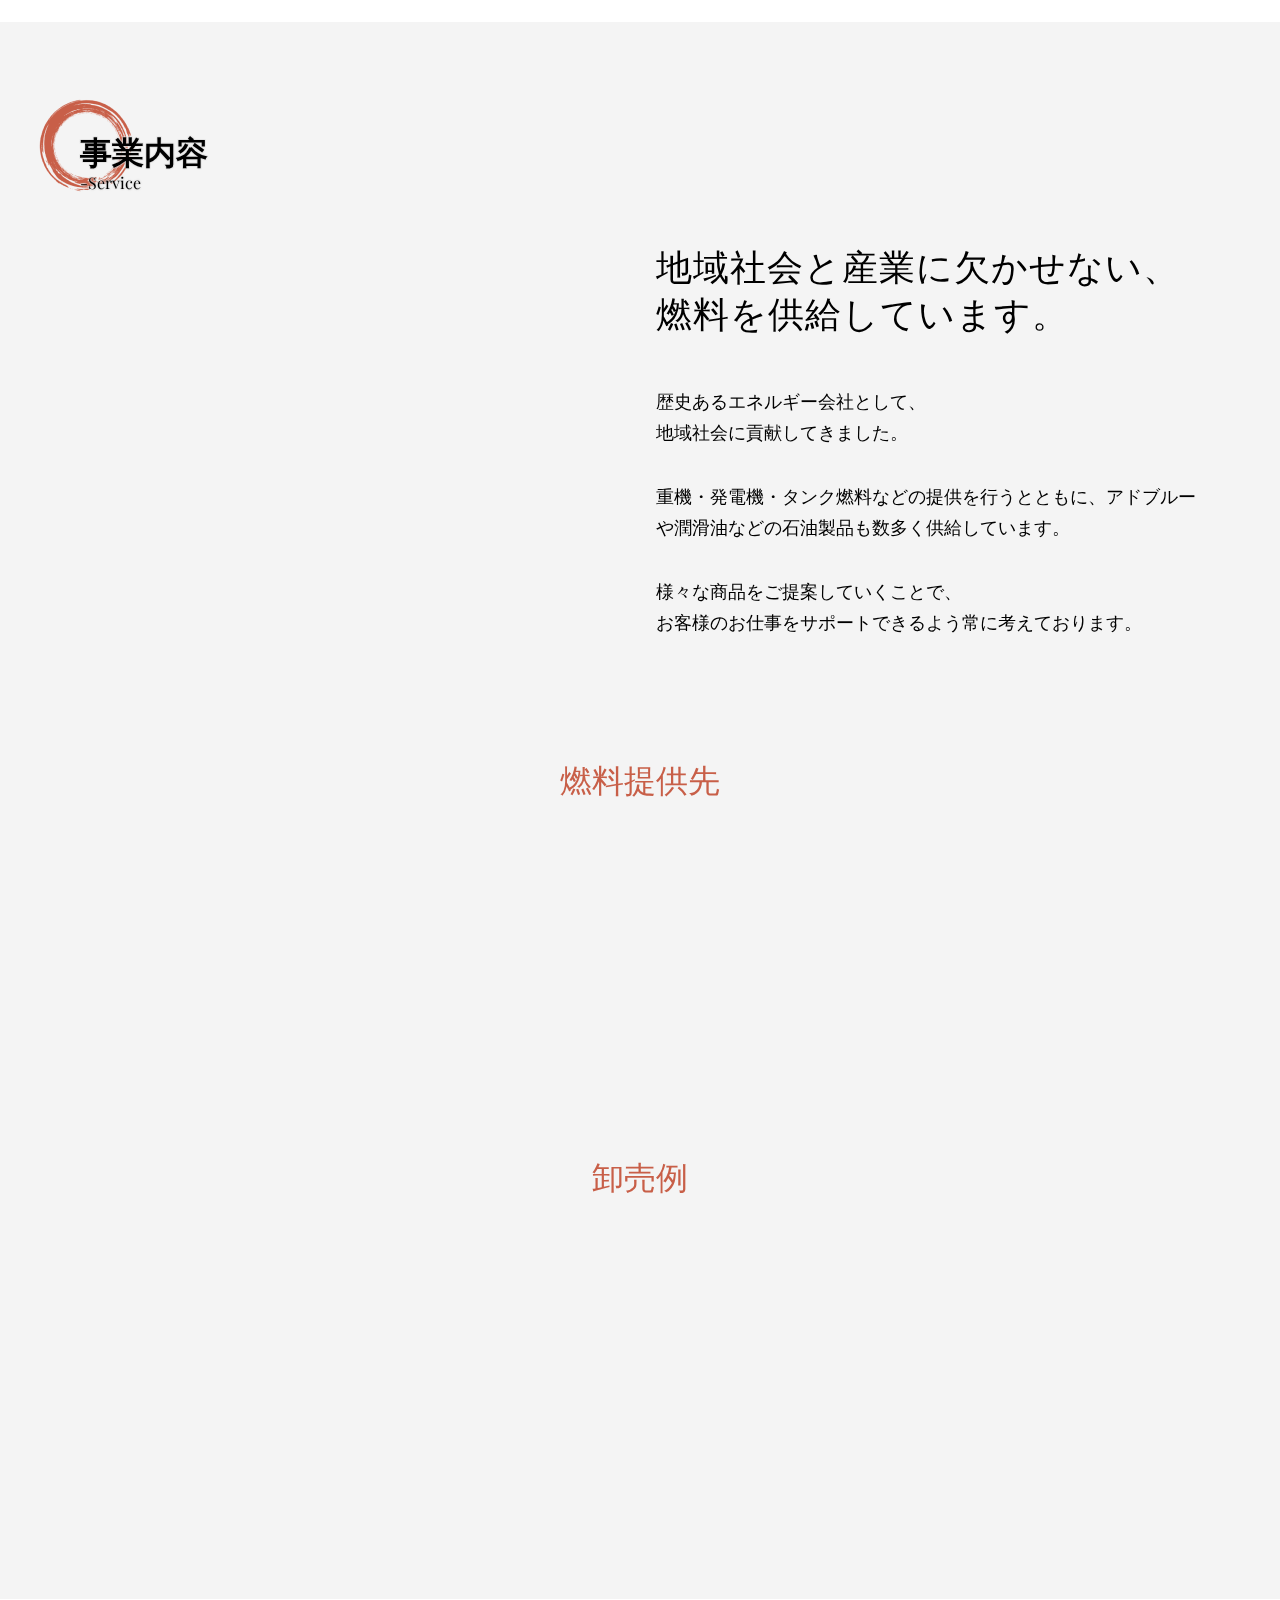
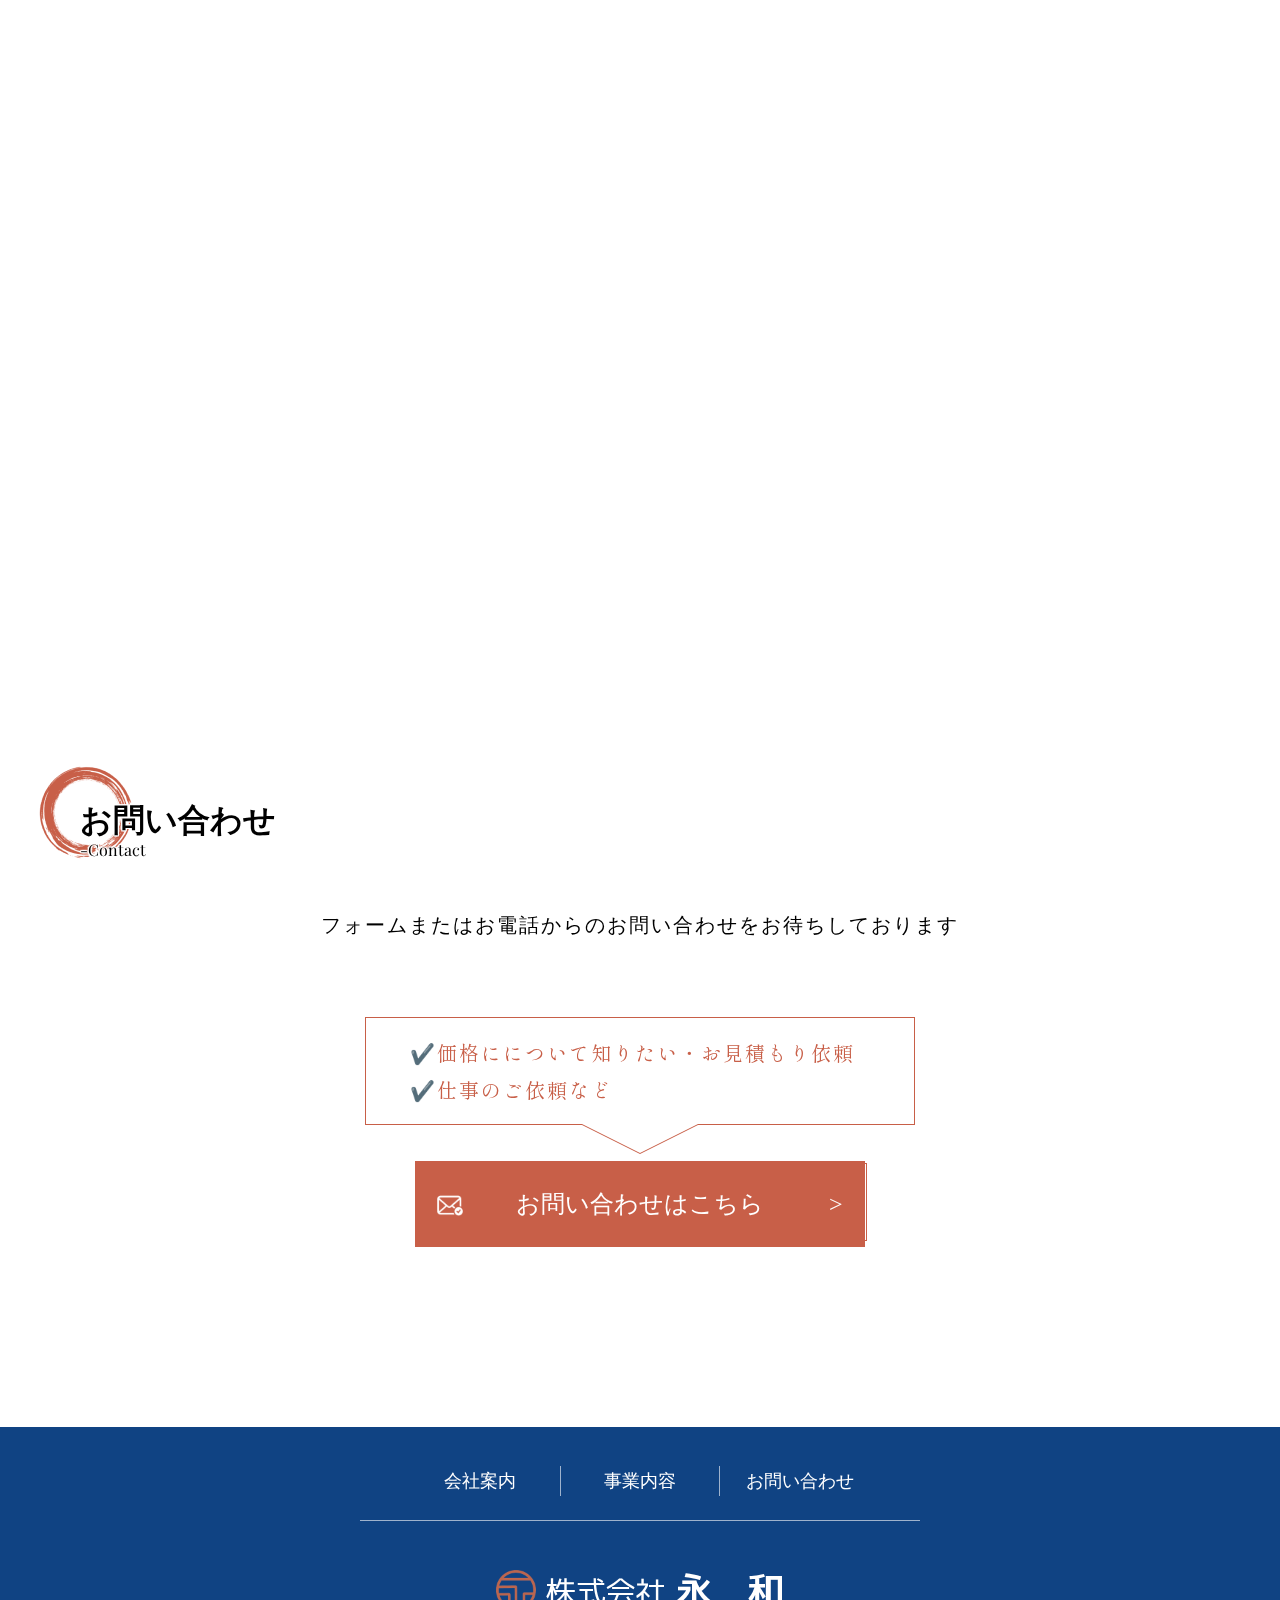
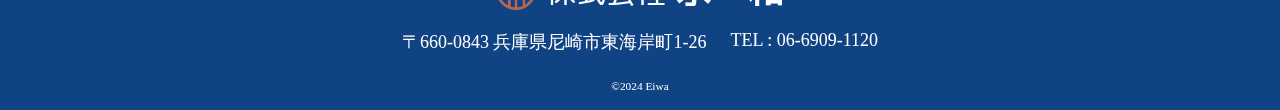
==== commit 0936b304: "Add files via upload" ====
--- a/index.html
+++ b/index.html
@@ -34,7 +34,6 @@
       <ul>
         <li class="header-company"><a href="company/index.html">会社案内</a></li>
         <li class="header-service"><a href="#service">事業内容</a></li>
-        <li class="header-recruit"><a href="recruit/index.html">採用情報</a></li>
         <li class="header-contact"><a href="contact/index.html">お問い合わせ</a></li>
       </ul>
     </nav>
@@ -49,7 +48,6 @@
       <ul>
         <li class="header-company"><a href="company/index.html">会社案内</a></li>
         <li class="header-service"><a href="#service">事業内容</a></li>
-        <li class="header-recruit"><a href="recruit/index.html">採用情報</a></li>
         <li class="header-contact"><a href="contact/index.html">お問い合わせ</a></li>
       </ul>
     </div>
@@ -210,29 +208,6 @@
       </div>
     </section>
 
-    <section class="recruit">
-      <div class="recruit-background"></div>
-
-      <div class="recruit-title">
-        <img src="title.png" alt="" width="95" height="95">
-        <h2>採用情報</h2>
-        <p>-Recruit</p>
-      </div>
-
-      <div class="recruit-content">
-        <div class="recruit-text">
-          <p>一緒に働いてくれる仲間を募集しています</p>
-          <div class="recruit-btn">
-            <a href="recruit/index.html">採用情報</a>
-            <div class="recruit-btn-shadow"></div>
-          </div>
-        </div>
-        <div class="recruit-img">
-          <img src="recruit.jpg" alt="採用情報の写真" loading="lazy">
-        </div>
-      </div>
-    </section>
-
     <section class="contact">
       <div class="contact-title">
         <img src="title.png" alt="" width="95" height="95">
@@ -259,7 +234,6 @@
         <ul>
           <li class="footer-about"><a href="company/index.html">会社案内</a></li>
           <li class="footer-service"><a href="#service">事業内容</a></li>
-          <li class="footer-recruit"><a href="recruit/index.html">採用情報</a></li>
           <li class="footer-contact"><a href="contact/index.html">お問い合わせ</a></li>
         </ul>
       </div>
--- a/style.css
+++ b/style.css
@@ -143,22 +143,6 @@
   position: absolute;
   top: 50%;
   right: 0;
-  transform: translateY(-50%);
-  width: 1px;
-  height: 32px;
-  background: #000;
-  opacity: .6;
-}
-
-header .header-menu .header-contact {
-  position: relative;
-}
-
-header .header-menu .header-contact::before {
-  content: '';
-  position: absolute;
-  top: 50%;
-  left: 0;
   transform: translateY(-50%);
   width: 1px;
   height: 32px;
@@ -384,6 +368,10 @@
     opacity: 1;
     transform: none;
   }
+}
+
+main .mainvisual .mainvisual-text .sub-p span {
+  display: inline-block;
 }
 
 main .mainvisual .square1 {
@@ -991,145 +979,6 @@
 }
 
 /*=======================================================================
-recruit
-=======================================================================*/
-main .recruit {
-  position: relative;
-  padding: 110px 0 152px;
-}
-
-main .recruit .recruit-background {
-  position: absolute;
-  inset: 0 0 0 0;
-  background: rgba(217, 217, 217, .3);
-  z-index: -3;
-}
-
-main .recruit .recruit-title {
-  position: relative;
-  width: min(100% - 122px, 1120px);
-  margin-inline: auto;
-}
-
-main .recruit .recruit-title img {
-  position: absolute;
-  bottom: 0;
-  left: -42.5px;
-  z-index: -2;
-}
-
-main .recruit .recruit-title h2 {
-  font-family: "myfont1";
-  font-weight: bold;
-  font-size: 2rem;
-  text-shadow: 
-  1px 1px 0px #d9d9d94d,
-   -1px -1px 0px rgba(217, 217, 217, .3),
-  -1px 1px 0px rgba(217, 217, 217, .3),
-   1px -1px 0px rgba(217, 217, 217, .3),
-  1px 0px 0px rgba(217, 217, 217, .3), 
-  -1px 0px 0px rgba(217, 217, 217, .3),
-  0px 1px 0px rgba(217, 217, 217, .3), 
-  0px -1px 0px rgba(217, 217, 217, .3)
-  ;
-}
-
-main .recruit .recruit-title p {
-  margin-top: -4px;
-  font-family: "Playfair Display", serif;
-  text-shadow: 
-  1px 1px 1px #d9d9d94d,
-   -1px -1px 1px rgba(217, 217, 217, .3),
-  -1px 1px 1px rgba(217, 217, 217, .3),
-   1px -1px 1px rgba(217, 217, 217, .3),
-  1px 0px 1px rgba(217, 217, 217, .3), 
-  -1px 0px 1px rgba(217, 217, 217, .3),
-  0px 1px 1px rgba(217, 217, 217, .3), 
-  0px -1px 1px rgba(217, 217, 217, .3)
-  ;
-}
-
-main .recruit .recruit-content {
-  display: flex;
-  gap: 52px;
-  width: min(100% - 40px, 1120px);
-  margin-top: 32px;
-  margin-inline: auto;
-}
-
-main .recruit .recruit-content .recruit-text p {
-  font-family: "myfont2";
-  font-size: 1.25rem;
-  letter-spacing: 2px;
-}
-
-main .recruit .recruit-content>div {
-  width: calc((100% - 32px) / 2);
-}
-
-main .recruit .recruit-content .recruit-btn {
-  position: relative;
-  font-size: 1.125rem;
-  width: 240px;
-  margin-top: 78px;
-  color: #fff;
-  font-family: "myfont1";
-  background: #c85f48;
-  text-align: center;
-  cursor: pointer;
-  transition: transform .3s, opacity .3s;
-}
-
-main .recruit .recruit-content .recruit-btn::after {
-  content: '>';
-  position: absolute;
-  top: 50%;
-  right: 10px;
-  transform: translateY(-50%);
-  color: #fff;
-}
-
-main .recruit .recruit-content .recruit-btn:hover {
-  opacity: .6;
-}
-
-main .recruit .recruit-content .recruit-btn:active {
-  opacity: .4;
-  transform: translate(2px, 2px);
-}
-
-main .recruit .recruit-content .recruit-btn a {
-  display: block;
-  width: 100%;
-  padding: 19px 0;
-}
-
-main .recruit .recruit-content .recruit-btn .recruit-btn-shadow {
-  position: absolute;
-  top: 2px;
-  left: 2px;
-  width: 240px;
-  height: 57px;
-  border: 1px solid #c85f48;
-  transition: transform .3s;
-  pointer-events: none;
-}
-
-main .recruit .recruit-content .recruit-btn:active .recruit-btn-shadow {
-  transform: translate(-2px, -2px);
-}
-
-main .recruit .recruit-content .recruit-img {
-  opacity: 0;
-  transform: translateY(100px);
-  transition: transform .6s, opacity .6s;
-}
-
-main .recruit .recruit-content .recruit-img img {
-  width: 100%;
-}
-
-/*=======================================================================
 contact
 =======================================================================*/
 main .contact {
@@ -1346,7 +1195,7 @@
   bottom: 0;
   left: 50%;
   transform: translateX(-50%);
-  width: 60%;
+  width: 50%;
   height: 1px;
   background: #fff;
   opacity: .6;
@@ -1405,22 +1254,6 @@
   opacity: .6;
 }
 
-footer .footer-main .footer-menu ul .footer-contact {
-  position: relative;
-}
-
-footer .footer-main .footer-menu ul .footer-contact::before {
-  content: '';
-  position: absolute;
-  top: 50%;
-  left: 0;
-  transform: translateY(-50%);
-  width: 1px;
-  height: 30px;
-  background: #fff;
-  opacity: .6;
-}
-
 footer .footer-main .footer-logo {
   margin-top: 46px;
 }
@@ -1565,28 +1398,6 @@
 
   main .service .service-main .service-block .service-content .service-text {
     margin-top: 8px;
-  }
-
-  main .recruit .recruit-content {
-    flex-direction: column-reverse;
-  }
-
-  main .recruit .recruit-content>div {
-    width: 100%;
-  }
-
-  main .recruit .recruit-content {
-    gap: 0px;
-    margin-top: 24px;
-  }
-
-  main .recruit .recruit-content .recruit-text p {
-    margin-top: 8px;
-  }
-
-  main .recruit .recruit-content .recruit-btn {
-    margin-top: 24px;
-    margin-inline: auto;
   }
 
   main .contact .pc-contact {
@@ -1940,7 +1751,8 @@
   
   footer .footer-main .footer-menu ul li {
     margin-inline: auto;
-    width: calc(100% /2);
+    /* width: calc(100% /2); */
+    width: 100%;
   }
 
   footer .footer-main .footer-menu ul .footer-service::before {
@@ -1972,4 +1784,21 @@
   footer .footer-main .footer-logo .footer-logo-address {
     font-size: .625rem;
   }
+}
+
+@media screen and (max-width:490px) {
+  main .mainvisual .mainvisual-text {
+    left: 50%;
+    transform: translate(-50%, -50%);
+  }
+
+  main .mainvisual .mainvisual-text .pc-p {
+    font-size: 1.95rem;
+  }
+
+  main .mainvisual .mainvisual-text .sub-p {
+    margin-top: 28px;
+    font-size: 1.25rem;
+  }
+  
 }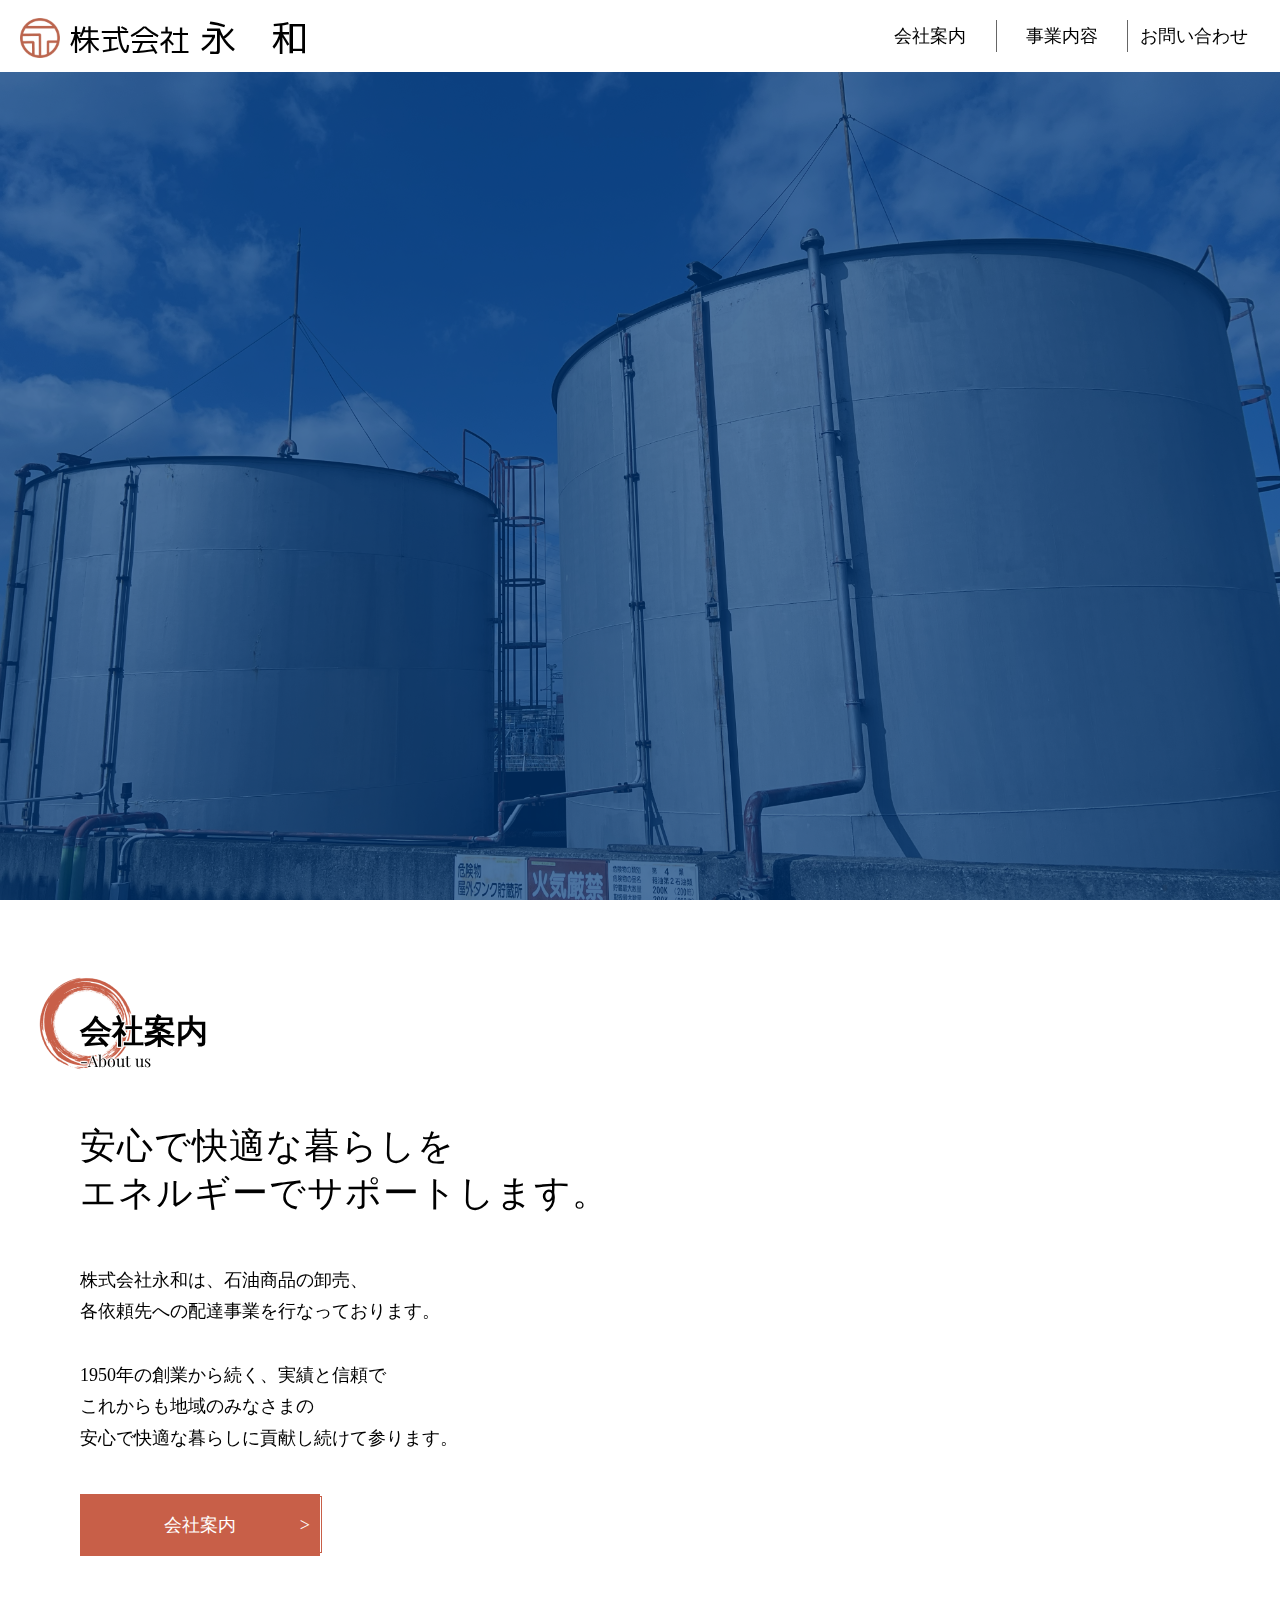
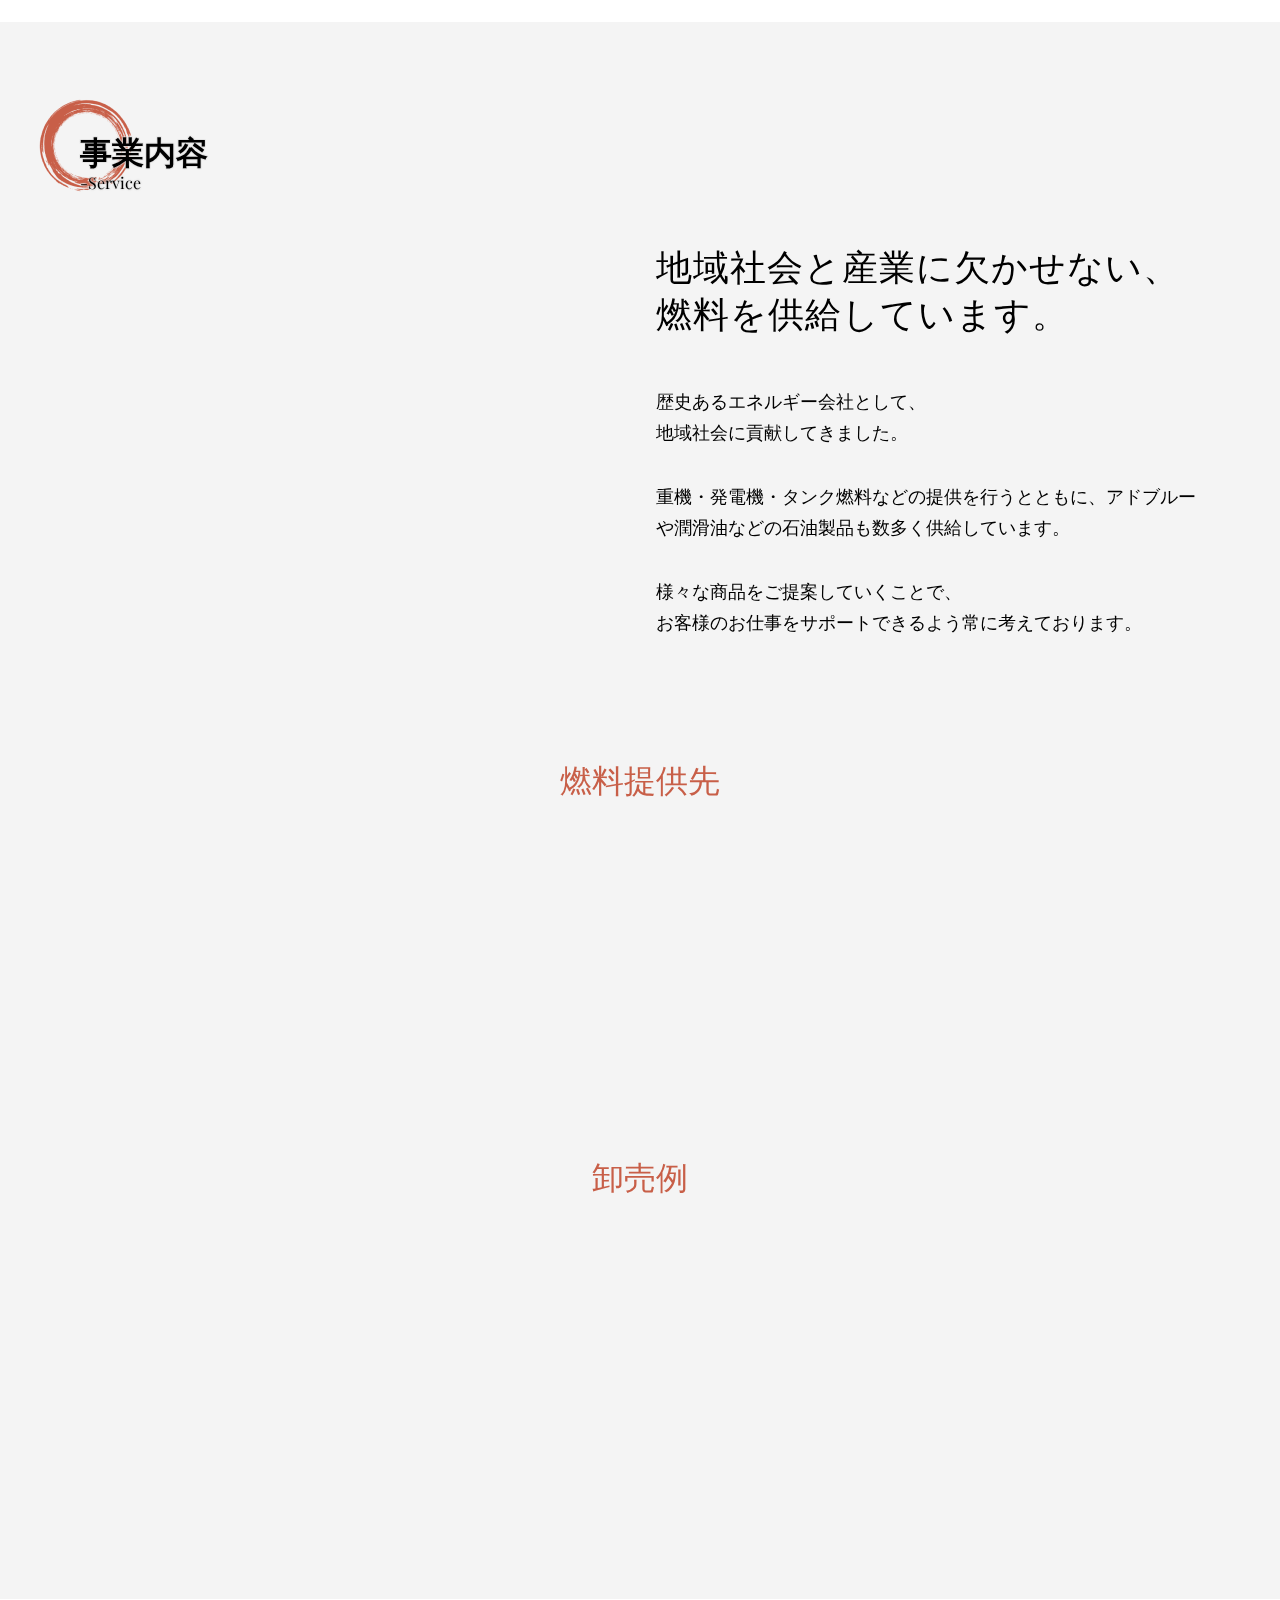
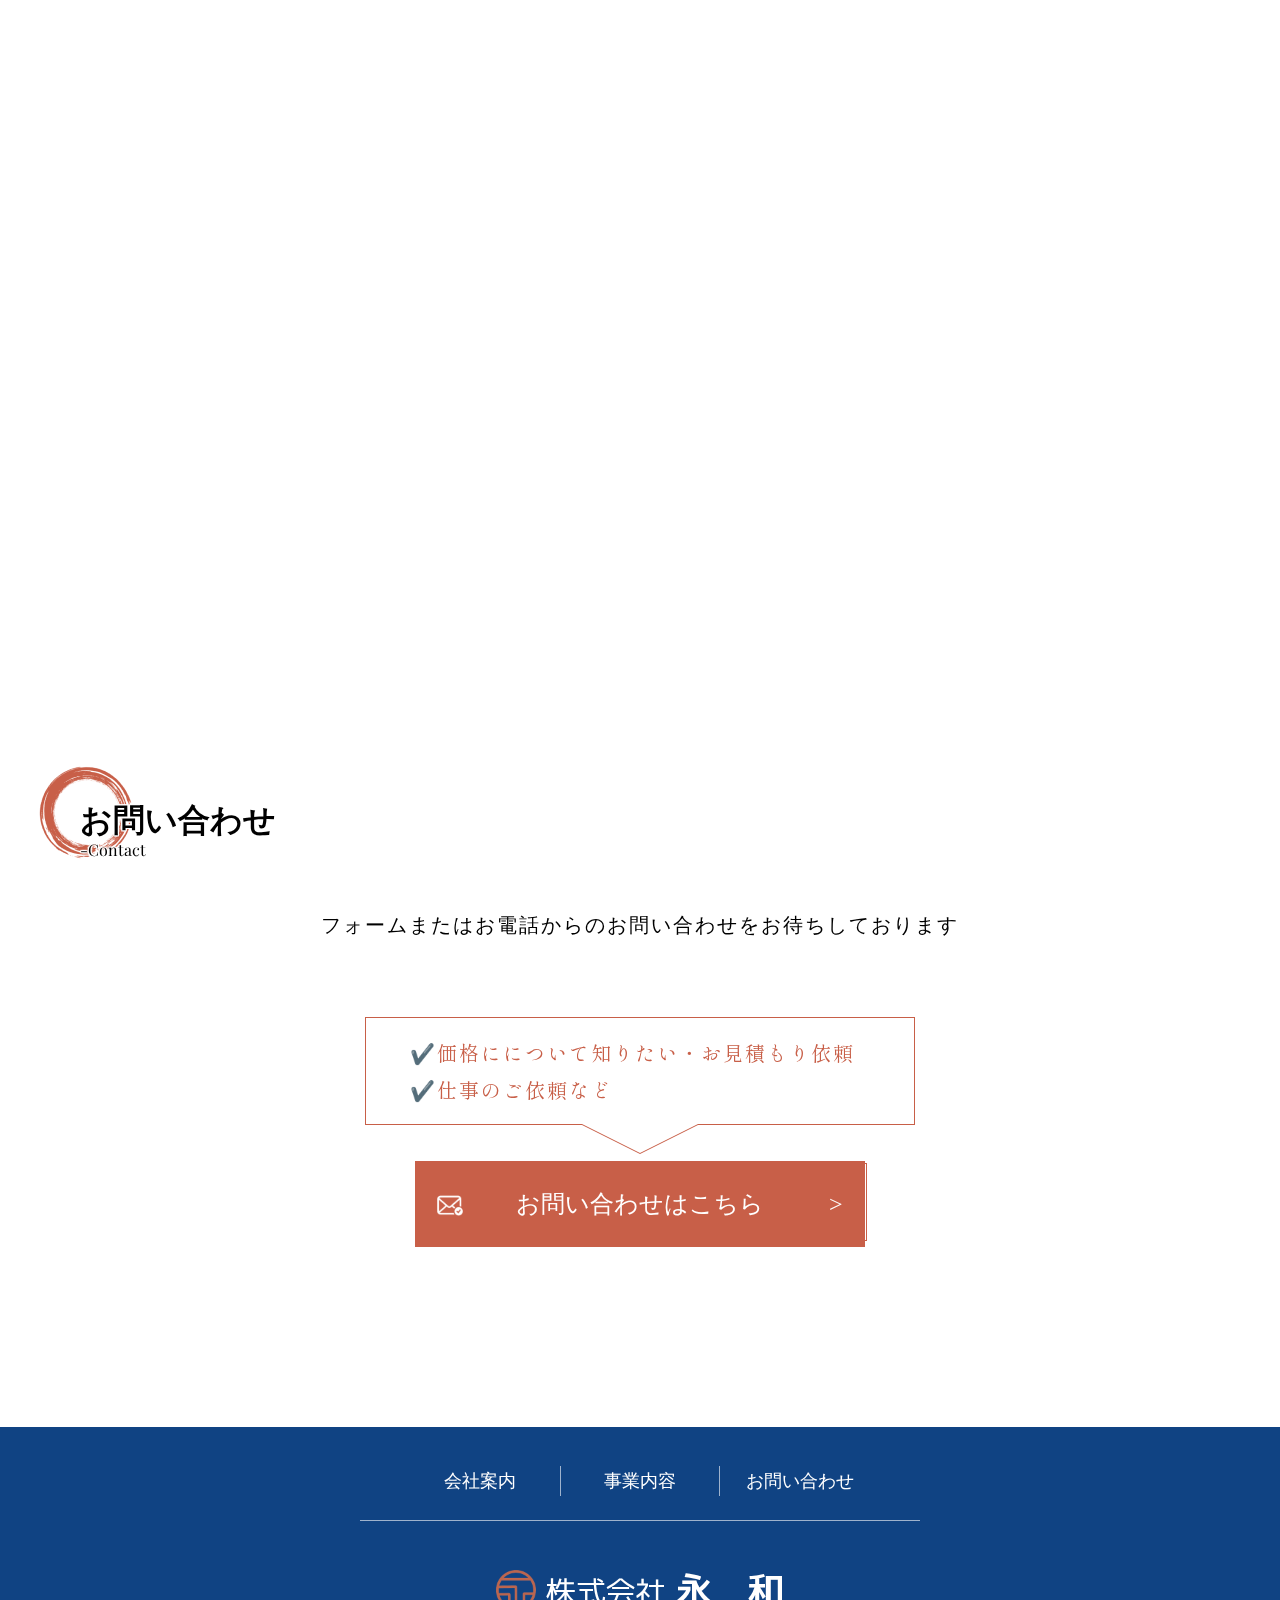
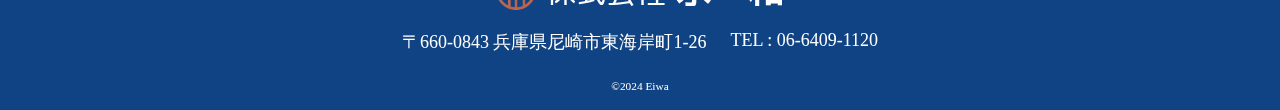
==== commit 77146f80: "Add files via upload" ====
--- a/index.html
+++ b/index.html
@@ -65,12 +65,10 @@
       </div>
 
       <div class="square1"></div>
-      <div class="square11"></div>
       <div class="mainvisual-img1"  loading="lazy"></div>
       <div class="mainvisual-img2" loading="lazy"></div>
       <div class="mainvisual-img3" loading="lazy"></div>
       <div class="square2"></div>
-      <div class="square21"></div>
     </section>
 
     <section class="about" id="about">
@@ -246,7 +244,7 @@
         </div>
         <div class="footer-logo-address">
           <p class="address">〒660-0843 兵庫県尼崎市東海岸町1-26</p>
-          <p class="tel">TEL : 06-6909-1120</p>
+          <p class="tel">TEL : 06-6409-1120</p>
         </div>
       </div>
     </div>
--- a/style.css
+++ b/style.css
@@ -1445,8 +1445,8 @@
   }
 
   main .mainvisual .mainvisual-img2 {
-    top: 410px;
-    right: -16px;
+    top: 435px;
+    right: 6px;
     width: 240px;
     height: 200px;
     clip-path: polygon(0 0,
@@ -1463,8 +1463,8 @@
   }
 
   main .mainvisual .square2 {
-    top: 425px;
-    right: -263px;
+    top: 450px;
+    right: -241px;
     width: 330px;
     height: 240px;
   }
@@ -1800,5 +1800,32 @@
     margin-top: 28px;
     font-size: 1.25rem;
   }
+
+  main .mainvisual .mainvisual-img2 {
+    top: auto;
+    bottom: 50px;
+    right: -16px;
+    width: 240px;
+    height: 200px;
+    clip-path: polygon(0 0,
+        54% 0,
+        100% 100%,
+        46% 100%);
+  }
   
+  main .mainvisual .square2 {
+    top: auto;
+    bottom: 0;
+    right: -261px;
+    width: 330px;
+    height: 240px;
+  }
+
+  main .about .about-main .about-block .about-content .about-text {
+    font-family: "myfont1";
+  }
+
+  main .service .service-main .service-block .service-content .service-text {
+    font-family: "myfont1";
+  }
 }